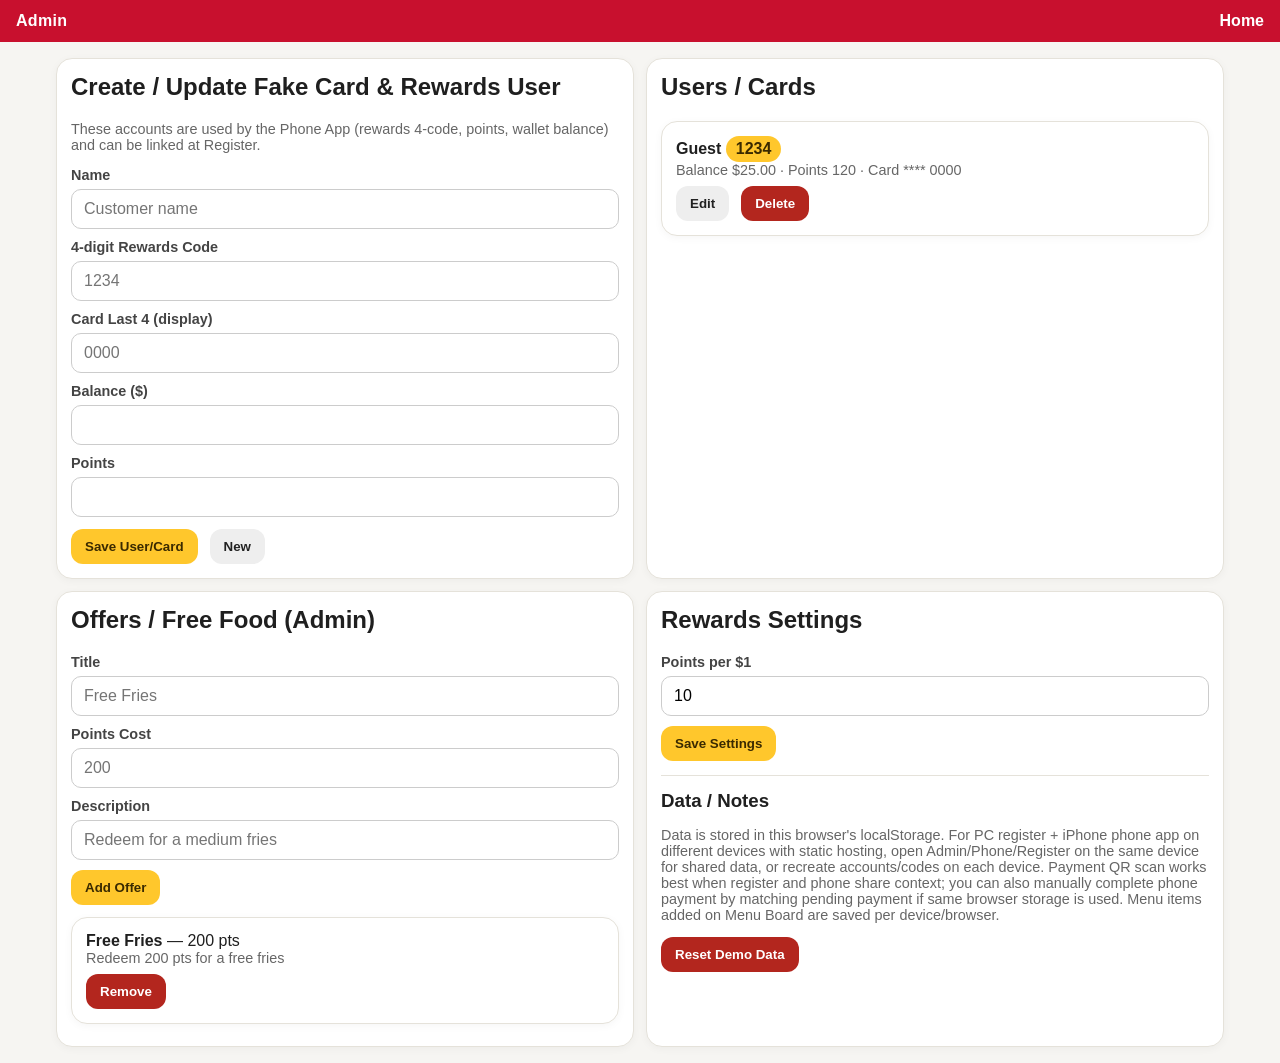
==== admin.html @ 9e25555c "Initial DSMDonalds drive-thru app" ====
<!DOCTYPE html>
<html lang="en">
<head>
  <meta charset="UTF-8" />
  <meta name="viewport" content="width=device-width, initial-scale=1" />
  <title>Admin</title>
  <link rel="stylesheet" href="css/styles.css" />
</head>
<body>
  <div class="topbar"><div class="title">Admin</div><a href="index.html">Home</a></div>
  <div class="container">
    <div class="row">
      <div class="panel">
        <h2 style="margin-top:0">Create / Update Fake Card & Rewards User</h2>
        <p class="small">These accounts are used by the Phone App (rewards 4-code, points, wallet balance) and can be linked at Register.</p>
        <input type="hidden" id="uId" />
        <label>Name</label><input id="uName" placeholder="Customer name" />
        <label>4-digit Rewards Code</label><input id="uCode" maxlength="4" placeholder="1234" />
        <label>Card Last 4 (display)</label><input id="uLast4" maxlength="4" placeholder="0000" />
        <label>Balance ($)</label><input id="uBal" type="number" step="0.01" />
        <label>Points</label><input id="uPts" type="number" step="1" />
        <div class="row" style="margin-top:12px"><button class="btn" id="saveUser">Save User/Card</button><button class="btn secondary" id="newUser">New</button></div>
      </div>
      <div class="panel">
        <h2 style="margin-top:0">Users / Cards</h2>
        <div id="usersList"></div>
      </div>
    </div>

    <div class="row" style="margin-top:12px">
      <div class="panel">
        <h2 style="margin-top:0">Offers / Free Food (Admin)</h2>
        <label>Title</label><input id="oTitle" placeholder="Free Fries" />
        <label>Points Cost</label><input id="oCost" type="number" step="1" placeholder="200" />
        <label>Description</label><input id="oDesc" placeholder="Redeem for a medium fries" />
        <button class="btn" style="margin-top:10px" id="addOffer">Add Offer</button>
        <div id="offersList" style="margin-top:12px"></div>
      </div>
      <div class="panel">
        <h2 style="margin-top:0">Rewards Settings</h2>
        <label>Points per $1</label><input id="ppd" type="number" step="1" />
        <button class="btn" style="margin-top:10px" id="saveRewards">Save Settings</button>
        <hr>
        <h3 style="margin:0 0 8px">Data / Notes</h3>
        <p class="small">Data is stored in this browser's localStorage. For PC register + iPhone phone app on different devices with static hosting, open Admin/Phone/Register on the same device for shared data, or recreate accounts/codes on each device. Payment QR scan works best when register and phone share context; you can also manually complete phone payment by matching pending payment if same browser storage is used. Menu items added on Menu Board are saved per device/browser.</p>
        <button class="btn danger" id="reset">Reset Demo Data</button>
      </div>
    </div>
  </div>

  <script src="js/app.js"></script>
  <script>
    function esc(s){return String(s||'').replace(/[&<>]/g,c=>({'&':'&amp;','<':'&lt;','>':'&gt;'}[c]))}
    function clearForm(){['uId','uName','uCode','uLast4','uBal','uPts'].forEach(id=>document.getElementById(id).value='');}
    function render(){
      const d=DT.load();
      document.getElementById('ppd').value=d.rewards.pointsPerDollar||10;
      document.getElementById('usersList').innerHTML=d.users.map(u=>`
        <div class="panel" style="margin-bottom:8px">
          <div><b>${esc(u.name)}</b> <span class="badge">${esc(u.code)}</span></div>
          <div class="small">Balance ${DT.fmt(u.balance)} · Points ${u.points||0} · Card **** ${esc(u.cardLast4||'')}</div>
          <div class="row" style="margin-top:8px"><button class="btn secondary" data-edit="${u.id}">Edit</button><button class="btn danger" data-del="${u.id}">Delete</button></div>
        </div>`).join('') || '<div class="small">No users yet.</div>';
      document.querySelectorAll('[data-edit]').forEach(b=>b.onclick=()=>{
        const u=d.users.find(x=>x.id===b.dataset.edit); if(!u) return;
        document.getElementById('uId').value=u.id; document.getElementById('uName').value=u.name||'';
        document.getElementById('uCode').value=u.code||''; document.getElementById('uLast4').value=u.cardLast4||'';
        document.getElementById('uBal').value=u.balance||0; document.getElementById('uPts').value=u.points||0;
      });
      document.querySelectorAll('[data-del]').forEach(b=>b.onclick=()=>{
        const dd=DT.load(); dd.users=dd.users.filter(x=>x.id!==b.dataset.del); DT.save(dd); render();
      });
      document.getElementById('offersList').innerHTML=d.offers.map(o=>`
        <div class="panel" style="margin-bottom:8px"><div><b>${esc(o.title)}</b> — ${o.cost} pts</div><div class="small">${esc(o.desc||'')}</div><button class="btn danger" style="margin-top:8px" data-delo="${o.id}">Remove</button></div>
      `).join('') || '<div class="small">No offers yet.</div>';
      document.querySelectorAll('[data-delo]').forEach(b=>b.onclick=()=>{const dd=DT.load(); dd.offers=dd.offers.filter(x=>x.id!==b.dataset.delo); DT.save(dd); render();});
    }
    document.getElementById('saveUser').onclick=()=>{
      const d=DT.load(); const id=document.getElementById('uId').value || DT.uid();
      const name=document.getElementById('uName').value.trim()||'Guest';
      let code=document.getElementById('uCode').value.trim(); if(!/^\d{4}$/.test(code)) code=DT.genCode();
      const u={id,name,code,cardLast4:document.getElementById('uLast4').value.trim()||code,balance:parseFloat(document.getElementById('uBal').value||'0')||0,points:parseInt(document.getElementById('uPts').value||'0',10)||0,offers:(d.users.find(x=>x.id===id)||{}).offers||[]};
      const i=d.users.findIndex(x=>x.id===id); if(i>=0) d.users[i]=u; else d.users.push(u); DT.save(d); clearForm(); render();
    };
    document.getElementById('newUser').onclick=clearForm;
    document.getElementById('addOffer').onclick=()=>{
      const title=document.getElementById('oTitle').value.trim(); const cost=parseInt(document.getElementById('oCost').value||'0',10)||0; const desc=document.getElementById('oDesc').value.trim();
      if(!title){alert('Enter offer title'); return;} const d=DT.load(); d.offers.push({id:DT.uid(),title,cost,desc}); DT.save(d);
      document.getElementById('oTitle').value=''; document.getElementById('oCost').value=''; document.getElementById('oDesc').value=''; render();
    };
    document.getElementById('saveRewards').onclick=()=>{const d=DT.load(); d.rewards.pointsPerDollar=parseInt(document.getElementById('ppd').value||'10',10)||10; DT.save(d); alert('Saved');};
    document.getElementById('reset').onclick=()=>{if(confirm('Reset all demo data?')){localStorage.removeItem(DT.KEY); DT.seed(); render();}};
    window.addEventListener('storage',render); render();
  </script>
</body>
</html>
---- css/styles.css ----
:root{--red:#c8102e;--yellow:#ffc72c;--dark:#1f1f1f;--bg:#f6f5f2;--card:#fff;--green:#1f8f4e;--muted:#666;--border:#e5e2da}
*{box-sizing:border-box}body{margin:0;font-family:-apple-system,BlinkMacSystemFont,"Segoe UI",Roboto,Helvetica,Arial,sans-serif;background:var(--bg);color:var(--dark)}
a{color:inherit}
.launcher{max-width:1000px;margin:0 auto;padding:32px 20px}.launcher h1{color:var(--red);margin:0 0 8px}.sub{color:var(--muted);margin:0 0 24px}
.grid{display:grid;grid-template-columns:repeat(auto-fit,minmax(220px,1fr));gap:16px}.card{display:block;background:var(--card);padding:18px;border-radius:16px;text-decoration:none;box-shadow:0 2px 10px rgba(0,0,0,.06);border:1px solid var(--border)}.card h2{margin:0 0 6px;font-size:1.2rem;color:var(--red)}.card p{margin:0;color:var(--muted)}
.hint{margin-top:20px;color:var(--muted);font-size:.95rem}
.topbar{display:flex;align-items:center;justify-content:space-between;gap:12px;padding:12px 16px;background:var(--red);color:#fff;position:sticky;top:0;z-index:5}.topbar a{color:#fff;text-decoration:none;font-weight:600}.topbar .title{font-weight:800;letter-spacing:.3px}
.container{padding:16px;max-width:1200px;margin:0 auto}
.btn{appearance:none;border:0;border-radius:12px;padding:10px 14px;font-weight:700;cursor:pointer;background:var(--yellow);color:#3a2a00}.btn.secondary{background:#eee;color:#222}.btn.danger{background:#b3261e;color:#fff}.btn.green{background:var(--green);color:#fff}.btn.block{width:100%}
input,select,textarea{width:100%;padding:10px 12px;border:1px solid #ccc;border-radius:10px;font:inherit}
label{font-size:.9rem;color:#444;font-weight:600;display:block;margin:10px 0 6px}
.panel{background:var(--card);border:1px solid var(--border);border-radius:16px;padding:14px;box-shadow:0 2px 8px rgba(0,0,0,.04)}
.row{display:flex;gap:12px;flex-wrap:wrap}.row>.panel{flex:1;min-width280px}
.menu-grid{display:grid;grid-template-columns:repeat(auto-fill,minmax(160px,1fr));gap:12px}.item{background:#fff;border:1px solid var(--border);border-radius:14px;overflow:hidden;cursor:pointer}.item img{width:100%;height:110px;object-fit:cover;background:#f0ede6}.item .info{padding:10px}.item .name{font-weight:700}.item .price{color:var(--green);font-weight:800}
.cart-list{list-style:none;padding:0;margin:0}.cart-list li{display:flex;justify-content:space-between;gap:8px;padding:8px 0;border-bottom:1px dashed #ddd}.total{font-size:1.3rem;font-weight:800;margin-top:10px}
.modal{position:fixed;inset:0;background:rgba(0,0,0,.45);display:none;align-items:center;justify-content:center;padding:16px;z-index:20}.modal.open{display:flex}.modal .box{background:#fff;border-radius:16px;max-width:560px;width:100%;padding:16px;max-height:90vh;overflow:auto}
.kbd{font-family:ui-monospace,monospace;background:#f2f2f2;border:1px solid #ddd;border-bottom-width:2px;border-radius:6px;padding:1px 6px}
.small{color:var(--muted);font-size:.9rem}
.badge{display:inline-block;background:var(--yellow);color:#3a2a00;padding:4px 10px;border-radius:999px;font-weight:800}
.board{background:#1b1b1b;min-height:100vh;color:#fff}.board .hero{background:linear-gradient(90deg,var(--red),#8f0b20);padding:18px 20px}.board h1{margin:0;font-size:2rem}.board .cats{display:flex;gap:8px;padding:12px 20px;overflow:auto}.board .cat{background:#333;padding:8px 14px;border-radius:999px;white-space:nowrap}.board .cat.active{background:var(--yellow);color:#3a2a00;font-weight:800}
.board .grid{padding:10px 20px 30px;grid-template-columns:repeat(auto-fill,minmax(180px,1fr))}.board .tile{background:#2a2a2a;border-radius:16px;overflow:hidden;border:1px solid #3a3a3a}.board .tile img{width:100%;height:130px;object-fit:cover;background:#222}.board .tile .info{padding:12px}.board .tile .name{font-weight:800;font-size:1.05rem}.board .tile .price{color:var(--yellow);font-weight:900;margin-top:4px}
.phone{max-width:480px;margin:0 auto}.wallet{background:linear-gradient(135deg,#111,#333);color:#fff;border-radius:18px;padding:16px;min-height:170px;position:relative;overflow:hidden}.wallet .brand{font-weight:900;letter-spacing:1px}.wallet .num{font-size:1.2rem;letter-spacing:2px;margin:26px 0 8px}.wallet .meta{display:flex;justify-content:space-between;color:#ddd;font-size:.9rem}
.code-big{font-size:2.4rem;font-weight:900;letter-spacing:8px;text-align:center;margin:8px 0}
.qr-box{display:flex;align-items:center;justify-content:center;background:#fff;border:1px solid var(--border);border-radius:12px;padding:12px;min-height:220px}
video{width:100%;border-radius:12px;background:#000}
.list{margin:0;padding-left:18px}
hr{border:0;border-top:1px solid var(--border);margin:14px 0}
 @media (max-width:700px){.row{flex-direction:column}}
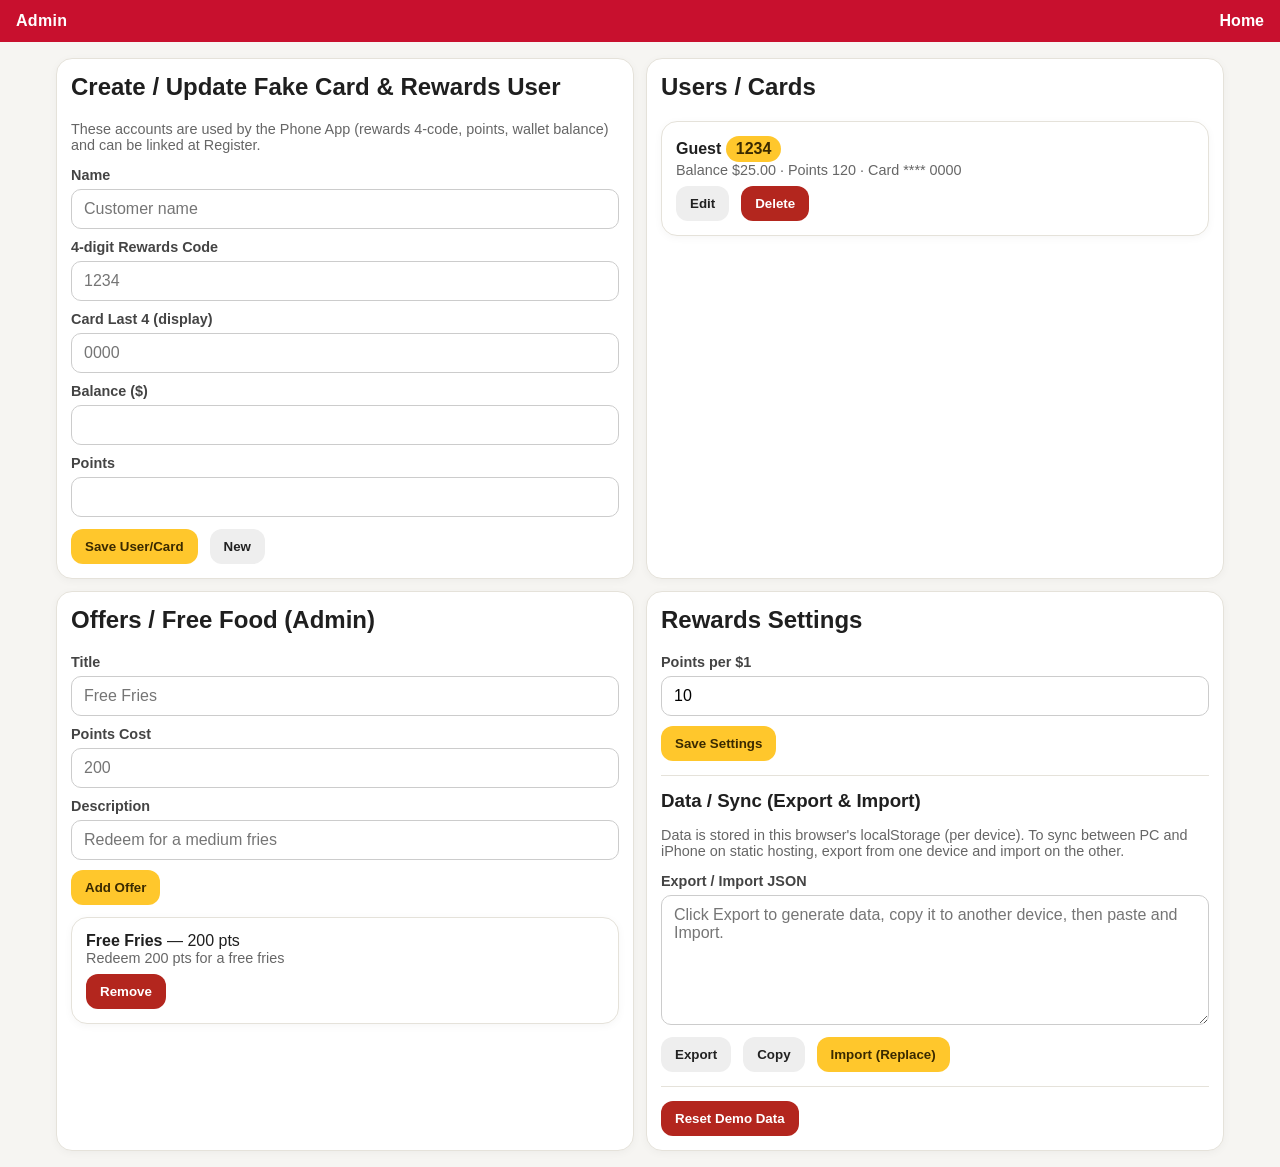
==== commit 7fdb86a7: "Add Admin export/import for cross-device data sync" ====
--- a/admin.html
+++ b/admin.html
@@ -41,8 +41,16 @@
         <label>Points per $1</label><input id="ppd" type="number" step="1" />
         <button class="btn" style="margin-top:10px" id="saveRewards">Save Settings</button>
         <hr>
-        <h3 style="margin:0 0 8px">Data / Notes</h3>
-        <p class="small">Data is stored in this browser's localStorage. For PC register + iPhone phone app on different devices with static hosting, open Admin/Phone/Register on the same device for shared data, or recreate accounts/codes on each device. Payment QR scan works best when register and phone share context; you can also manually complete phone payment by matching pending payment if same browser storage is used. Menu items added on Menu Board are saved per device/browser.</p>
+        <h3 style="margin:0 0 8px">Data / Sync (Export & Import)</h3>
+        <p class="small">Data is stored in this browser's localStorage (per device). To sync between PC and iPhone on static hosting, export from one device and import on the other.</p>
+        <label>Export / Import JSON</label>
+        <textarea id="syncData" rows="6" placeholder="Click Export to generate data, copy it to another device, then paste and Import."></textarea>
+        <div class="row" style="margin-top:8px">
+          <button class="btn secondary" id="exportData">Export</button>
+          <button class="btn secondary" id="copyData">Copy</button>
+          <button class="btn" id="importData">Import (Replace)</button>
+        </div>
+        <hr>
         <button class="btn danger" id="reset">Reset Demo Data</button>
       </div>
     </div>
@@ -89,6 +97,15 @@
       document.getElementById('oTitle').value=''; document.getElementById('oCost').value=''; document.getElementById('oDesc').value=''; render();
     };
     document.getElementById('saveRewards').onclick=()=>{const d=DT.load(); d.rewards.pointsPerDollar=parseInt(document.getElementById('ppd').value||'10',10)||10; DT.save(d); alert('Saved');};
+    document.getElementById('exportData').onclick=()=>{const data=localStorage.getItem(DT.KEY)||JSON.stringify(DT.load()); document.getElementById('syncData').value=data;};
+    document.getElementById('copyData').onclick=async()=>{const t=document.getElementById('syncData'); if(!t.value) document.getElementById('exportData').click(); t.select(); try{await navigator.clipboard.writeText(t.value); alert('Copied');}catch(e){document.execCommand('copy'); alert('Copied (fallback)');}};
+    document.getElementById('importData').onclick=()=>{
+      const raw=document.getElementById('syncData').value.trim(); if(!raw){alert('Paste exported JSON first'); return;}
+      try{const d=JSON.parse(raw); if(!d || typeof d!=='object' || !Array.isArray(d.menu) || !Array.isArray(d.users)) throw new Error('Invalid data');
+        if(!confirm('Replace all data on this device with imported data?')) return;
+        localStorage.setItem(DT.KEY, JSON.stringify(d)); alert('Imported. Reloading...'); location.reload();
+      }catch(e){alert('Import failed: '+e.message);}
+    };
     document.getElementById('reset').onclick=()=>{if(confirm('Reset all demo data?')){localStorage.removeItem(DT.KEY); DT.seed(); render();}};
     window.addEventListener('storage',render); render();
   </script>
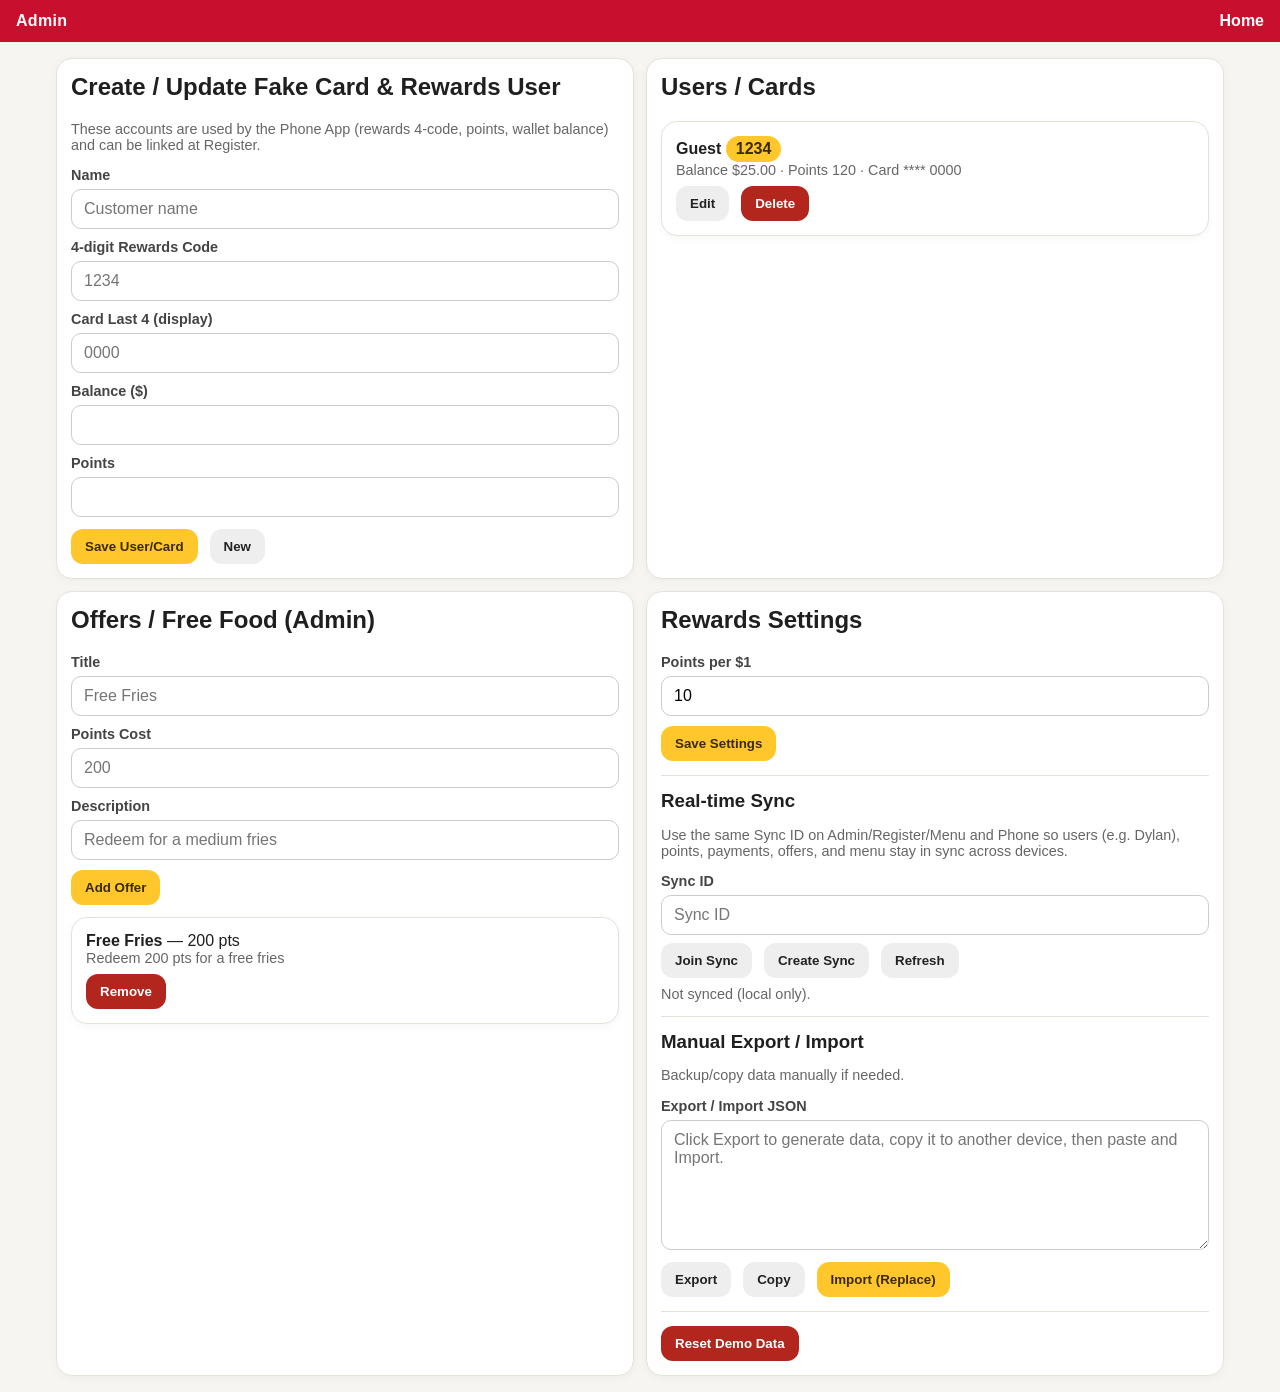
==== commit 5a73e1be: "Add real-time sync controls to admin and improve scanner/PWA cache" ====
--- a/admin.html
+++ b/admin.html
@@ -3,6 +3,8 @@
 <head>
   <meta charset="UTF-8" />
   <meta name="viewport" content="width=device-width, initial-scale=1" />
+  <meta name="apple-mobile-web-app-capable" content="yes" />
+  <meta name="apple-mobile-web-app-title" content="DSMDonalds" />
   <title>Admin</title>
   <link rel="stylesheet" href="css/styles.css" />
 </head>
@@ -41,8 +43,15 @@
         <label>Points per $1</label><input id="ppd" type="number" step="1" />
         <button class="btn" style="margin-top:10px" id="saveRewards">Save Settings</button>
         <hr>
-        <h3 style="margin:0 0 8px">Data / Sync (Export & Import)</h3>
-        <p class="small">Data is stored in this browser's localStorage (per device). To sync between PC and iPhone on static hosting, export from one device and import on the other.</p>
+        <h3 style="margin:0 0 8px">Real-time Sync</h3>
+        <p class="small">Use the same Sync ID on Admin/Register/Menu and Phone so users (e.g. Dylan), points, payments, offers, and menu stay in sync across devices.</p>
+        <label>Sync ID</label>
+        <input id="syncId" placeholder="Sync ID" />
+        <div class="row" style="margin-top:8px"><button class="btn secondary" id="joinSync">Join Sync</button><button class="btn secondary" id="createSync">Create Sync</button><button class="btn secondary" id="pullSync">Refresh</button></div>
+        <div id="syncMsg" class="small" style="margin-top:8px"></div>
+        <hr>
+        <h3 style="margin:0 0 8px">Manual Export / Import</h3>
+        <p class="small">Backup/copy data manually if needed.</p>
         <label>Export / Import JSON</label>
         <textarea id="syncData" rows="6" placeholder="Click Export to generate data, copy it to another device, then paste and Import."></textarea>
         <div class="row" style="margin-top:8px">
@@ -106,8 +115,14 @@
         localStorage.setItem(DT.KEY, JSON.stringify(d)); alert('Imported. Reloading...'); location.reload();
       }catch(e){alert('Import failed: '+e.message);}
     };
-    document.getElementById('reset').onclick=()=>{if(confirm('Reset all demo data?')){localStorage.removeItem(DT.KEY); DT.seed(); render();}};
-    window.addEventListener('storage',render); render();
+    function refreshSync(){const c=DT.getSync(); document.getElementById('syncId').value=c?c.id:''; document.getElementById('syncMsg').textContent=c?('Synced · '+c.id):'Not synced (local only).';}
+    document.getElementById('createSync').onclick=async()=>{const m=document.getElementById('syncMsg'); try{m.textContent='Creating...'; const c=await DT.createSyncRoom(); refreshSync(); m.textContent='Created. Use this ID on all devices: '+c.id;}catch(e){m.textContent='Error: '+e.message;}};
+    document.getElementById('joinSync').onclick=async()=>{const m=document.getElementById('syncMsg'); try{m.textContent='Joining...'; await DT.joinSyncRoom(document.getElementById('syncId').value.trim(),'jsonstorage'); refreshSync(); m.textContent='Joined sync.';}catch(e){m.textContent='Error: '+e.message;}};
+    document.getElementById('pullSync').onclick=async()=>{if(!DT.getSync()){document.getElementById('syncMsg').textContent='No sync room.';return;} await DT.pullSync(true); refreshSync(); document.getElementById('syncMsg').textContent='Refreshed.'; render();};
+    document.getElementById('reset').onclick=()=>{if(confirm('Reset all demo data?')){localStorage.removeItem(DT.KEY); DT.seed(); render(); refreshSync();}};
+    window.addEventListener('storage',render); window.addEventListener('dt-update',render);
+    refreshSync(); render();
   </script>
+  <script>if('serviceWorker' in navigator){navigator.serviceWorker.register('./sw.js').catch(()=>{});}</script>
 </body>
 </html>
--- a/css/styles.css
+++ b/css/styles.css
@@ -25,4 +25,34 @@
 video{width:100%;border-radius:12px;background:#000}
 .list{margin:0;padding-left:18px}
 hr{border:0;border-top:1px solid var(--border);margin:14px 0}
- @media (max-width:700px){.row{flex-direction:column}}+ @media (max-width:700px){.row{flex-direction:column}}
+/* App-like phone UI */
+.app-body{background:#f2f1ed}
+.app-shell{max-width:480px;margin:0 auto;min-height:100vh;padding-bottom:calc(78px + env(safe-area-inset-bottom));}
+.app-header{position:sticky;top:0;z-index:10;display:flex;align-items:center;justify-content:space-between;gap:10px;padding:calc(10px + env(safe-area-inset-top)) 14px 10px;background:rgba(255,255,255,.92);backdrop-filter:blur(10px);border-bottom:1px solid var(--border)}
+.app-brand{display:flex;align-items:center;gap:8px;font-weight:900;color:var(--red);font-size:1.1rem}
+.app-brand .arches{display:inline-flex;align-items:center;justify-content:center;width:30px;height:30px;border-radius:9px;background:var(--red);color:var(--yellow);font-weight:900}
+.user-pill{max-width:170px;border-radius:999px;padding:8px 12px;border:1px solid #ddd;background:#fff;font-weight:600}
+.app-main{padding:14px}
+.tab-page{display:none}.tab-page.active{display:block;animation:fade .18s ease}
+@keyframes fade{from{opacity:.6;transform:translateY(4px)}to{opacity:1;transform:none}}
+.hero-card{background:linear-gradient(160deg,var(--red),#8f0b20);color:#fff;border-radius:22px;padding:18px;box-shadow:0 8px 24px rgba(200,16,46,.25);margin-bottom:14px}
+.eyebrow{text-transform:uppercase;font-size:.78rem;letter-spacing:1px;opacity:.9;font-weight:700}
+.hero-card .code-big{color:#fff;margin:6px 0 2px;text-shadow:0 2px 10px rgba(0,0,0,.15)}
+.small.light{color:rgba(255,255,255,.85)}
+.stats{display:flex;gap:10px;margin-top:14px}.stat{flex:1;background:rgba(255,255,255,.14);border-radius:14px;padding:10px;text-align:center}.stat .label{font-size:.8rem;opacity:.9}.stat .value{font-size:1.4rem;font-weight:900}
+.section-title{font-weight:900;font-size:1.1rem;margin:14px 2px 8px}.small-title{margin:0 0 8px;font-size:1rem}
+.app-wallet{margin-bottom:12px}
+.quick-actions{display:grid;grid-template-columns:repeat(3,1fr);gap:10px;margin:4px 0 14px}.quick{border:1px solid var(--border);background:#fff;border-radius:16px;padding:12px 8px;display:flex;flex-direction:column;align-items:center;gap:6px;font-weight:700;cursor:pointer}.quick .qi{font-size:1.3rem;color:var(--red)}
+.panel.soft{background:#fff;border:1px solid var(--border);box-shadow:none}
+.app-list{list-style:none;padding:0;margin:0}.app-list li{padding:12px 0;border-bottom:1px solid #eee;display:flex;align-items:center;justify-content:space-between;gap:10px}.app-list li:last-child{border-bottom:0}
+.tabbar{position:fixed;left:50%;transform:translateX(-50%);bottom:0;width:100%;max-width:480px;display:flex;background:rgba(255,255,255,.97);backdrop-filter:blur(10px);border-top:1px solid var(--border);padding:8px 8px calc(8px + env(safe-area-inset-bottom));z-index:20}
+.tabbar .tab{flex:1;border:0;background:none;padding:6px 4px;display:flex;flex-direction:column;align-items:center;gap:2px;color:#777;font-weight:700;font-size:.72rem;cursor:pointer}
+.tabbar .tab .ico{font-size:1.25rem;line-height:1}
+.tabbar .tab.active{color:var(--red)}
+/* Auth */
+.auth-screen{min-height:100vh;display:flex;align-items:center;justify-content:center;padding:20px;background:linear-gradient(180deg,#fff7f7,#f2f1ed)}
+.auth-card{width:100%;max-width:420px;background:#fff;border:1px solid var(--border);border-radius:24px;padding:20px;box-shadow:0 10px 30px rgba(0,0,0,.06)}
+.app-brand.big{justify-content:center;font-size:1.5rem;margin-bottom:4px}
+.seg{display:flex;background:#f1eee8;border-radius:12px;padding:4px;margin-bottom:8px}.segbtn{flex:1;border:0;background:transparent;padding:10px;border-radius:10px;font-weight:800;cursor:pointer;color:#555}.segbtn.active{background:#fff;color:var(--red);box-shadow:0 1px 4px rgba(0,0,0,.08)}
+.user-pill-btn{border:1px solid #ddd;background:#fff;border-radius:999px;padding:8px 12px;font-weight:700;max-width:150px;white-space:nowrap;overflow:hidden;text-overflow:ellipsis}
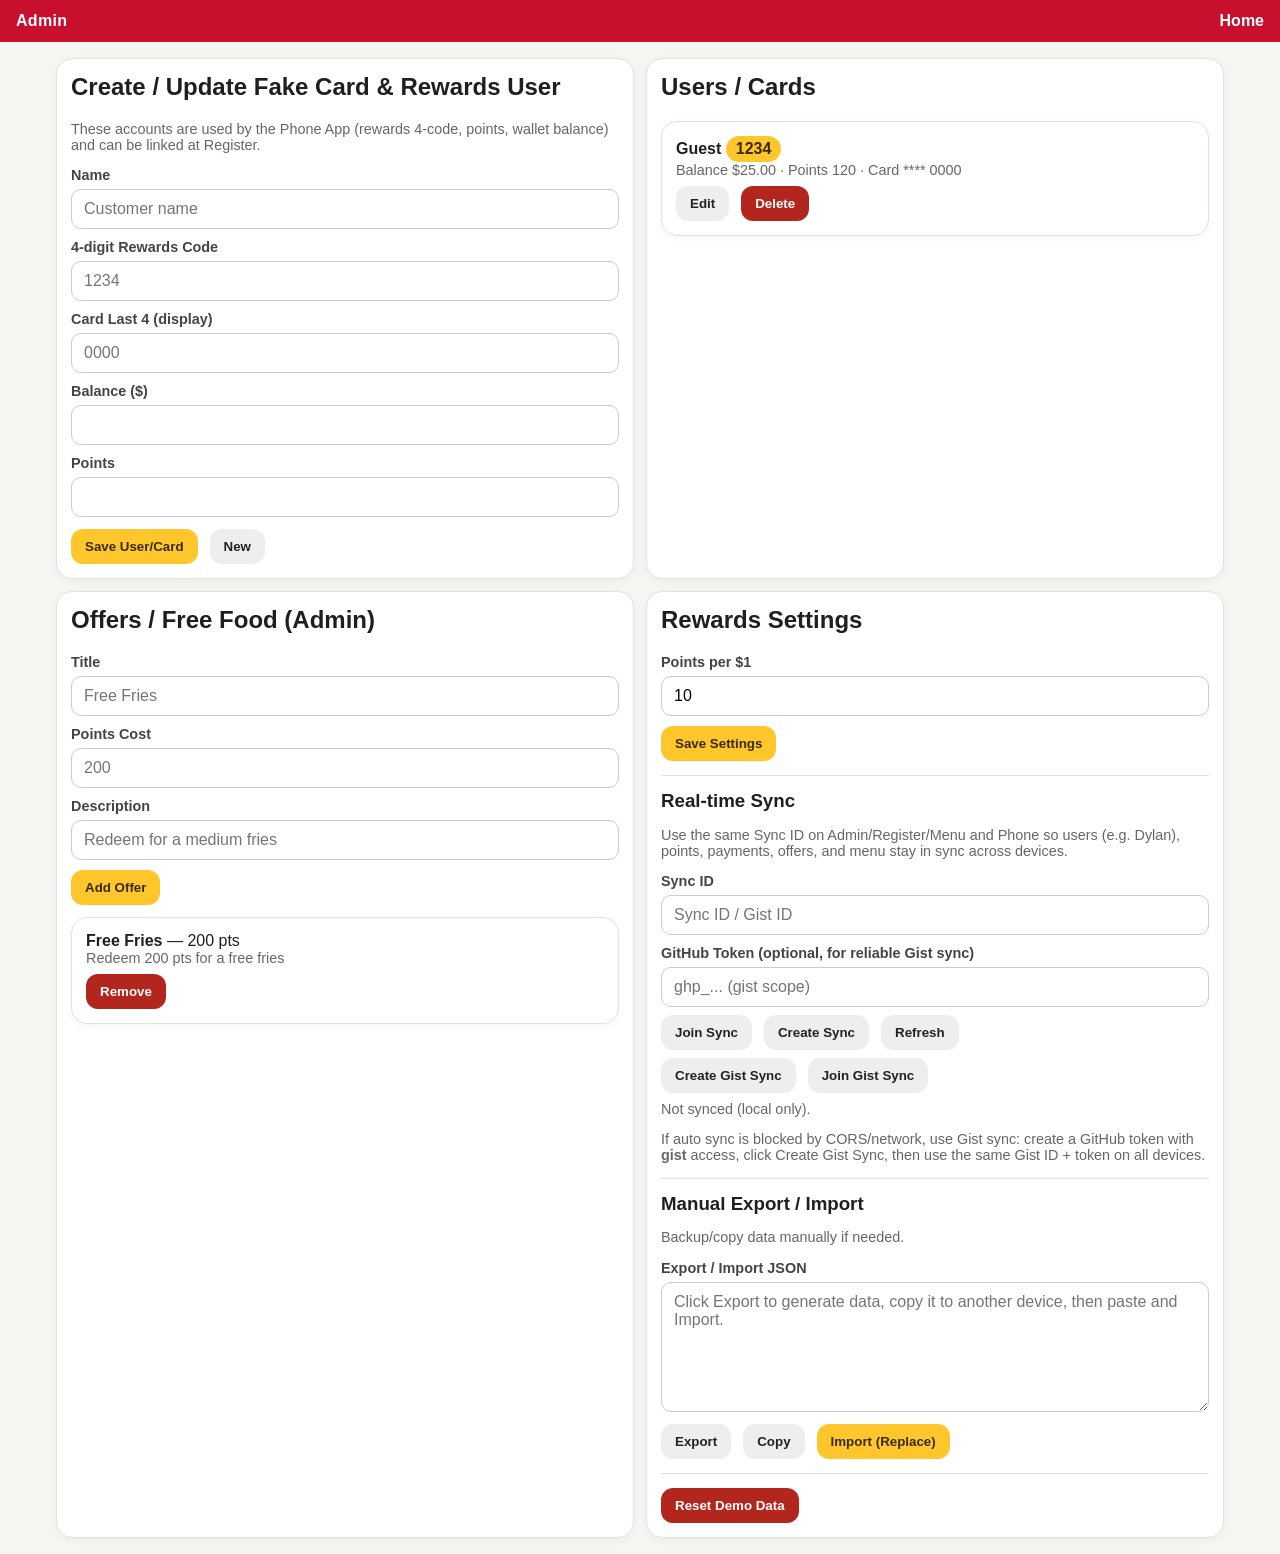
==== commit e67d1019: "Add GitHub Gist sync option to avoid CORS-blocked providers" ====
--- a/admin.html
+++ b/admin.html
@@ -46,9 +46,13 @@
         <h3 style="margin:0 0 8px">Real-time Sync</h3>
         <p class="small">Use the same Sync ID on Admin/Register/Menu and Phone so users (e.g. Dylan), points, payments, offers, and menu stay in sync across devices.</p>
         <label>Sync ID</label>
-        <input id="syncId" placeholder="Sync ID" />
+        <input id="syncId" placeholder="Sync ID / Gist ID" />
+        <label>GitHub Token (optional, for reliable Gist sync)</label>
+        <input id="ghToken" type="password" placeholder="ghp_... (gist scope)" />
         <div class="row" style="margin-top:8px"><button class="btn secondary" id="joinSync">Join Sync</button><button class="btn secondary" id="createSync">Create Sync</button><button class="btn secondary" id="pullSync">Refresh</button></div>
+        <div class="row" style="margin-top:8px"><button class="btn secondary" id="createGist">Create Gist Sync</button><button class="btn secondary" id="joinGist">Join Gist Sync</button></div>
         <div id="syncMsg" class="small" style="margin-top:8px"></div>
+        <p class="small">If auto sync is blocked by CORS/network, use Gist sync: create a GitHub token with <b>gist</b> access, click Create Gist Sync, then use the same Gist ID + token on all devices.</p>
         <hr>
         <h3 style="margin:0 0 8px">Manual Export / Import</h3>
         <p class="small">Backup/copy data manually if needed.</p>
@@ -115,9 +119,11 @@
         localStorage.setItem(DT.KEY, JSON.stringify(d)); alert('Imported. Reloading...'); location.reload();
       }catch(e){alert('Import failed: '+e.message);}
     };
-    function refreshSync(){const c=DT.getSync(); document.getElementById('syncId').value=c?c.id:''; document.getElementById('syncMsg').textContent=c?('Synced · '+c.id):'Not synced (local only).';}
+    function refreshSync(){const c=DT.getSync(); document.getElementById('syncId').value=c?c.id:''; if(c&&c.token) document.getElementById('ghToken').value=c.token; document.getElementById('syncMsg').textContent=c?('Synced ('+c.provider+') · '+c.id):'Not synced (local only).';}
     document.getElementById('createSync').onclick=async()=>{const m=document.getElementById('syncMsg'); try{m.textContent='Creating...'; const c=await DT.createSyncRoom(); refreshSync(); m.textContent='Created. Use this ID on all devices: '+c.id;}catch(e){m.textContent='Error: '+e.message;}};
-    document.getElementById('joinSync').onclick=async()=>{const m=document.getElementById('syncMsg'); try{m.textContent='Joining...'; await DT.joinSyncRoom(document.getElementById('syncId').value.trim(),'jsonstorage'); refreshSync(); m.textContent='Joined sync.';}catch(e){m.textContent='Error: '+e.message;}};
+    document.getElementById('joinSync').onclick=async()=>{const m=document.getElementById('syncMsg'); try{m.textContent='Joining...'; const token=document.getElementById('ghToken').value.trim(); await DT.joinSyncRoom(document.getElementById('syncId').value.trim(), token?'gist':null, {token, forceGist:!!token}); refreshSync(); m.textContent='Joined sync.';}catch(e){m.textContent='Error: '+e.message;}};
+    document.getElementById('createGist').onclick=async()=>{const m=document.getElementById('syncMsg'); try{const token=document.getElementById('ghToken').value.trim(); if(!token){m.textContent='Enter a GitHub token with gist scope.';return;} m.textContent='Creating Gist sync...'; const c=await DT.createSyncRoom({provider:'gist',token}); refreshSync(); m.textContent='Gist sync created. Use this Gist ID and token on all devices: '+c.id;}catch(e){m.textContent='Error: '+e.message;}};
+    document.getElementById('joinGist').onclick=async()=>{const m=document.getElementById('syncMsg'); try{const token=document.getElementById('ghToken').value.trim(); const id=document.getElementById('syncId').value.trim(); if(!id){m.textContent='Enter Gist ID.';return;} m.textContent='Joining Gist sync...'; await DT.joinSyncRoom(id,'gist',{token}); refreshSync(); m.textContent='Joined Gist sync.';}catch(e){m.textContent='Error: '+e.message;}};
     document.getElementById('pullSync').onclick=async()=>{if(!DT.getSync()){document.getElementById('syncMsg').textContent='No sync room.';return;} await DT.pullSync(true); refreshSync(); document.getElementById('syncMsg').textContent='Refreshed.'; render();};
     document.getElementById('reset').onclick=()=>{if(confirm('Reset all demo data?')){localStorage.removeItem(DT.KEY); DT.seed(); render(); refreshSync();}};
     window.addEventListener('storage',render); window.addEventListener('dt-update',render);
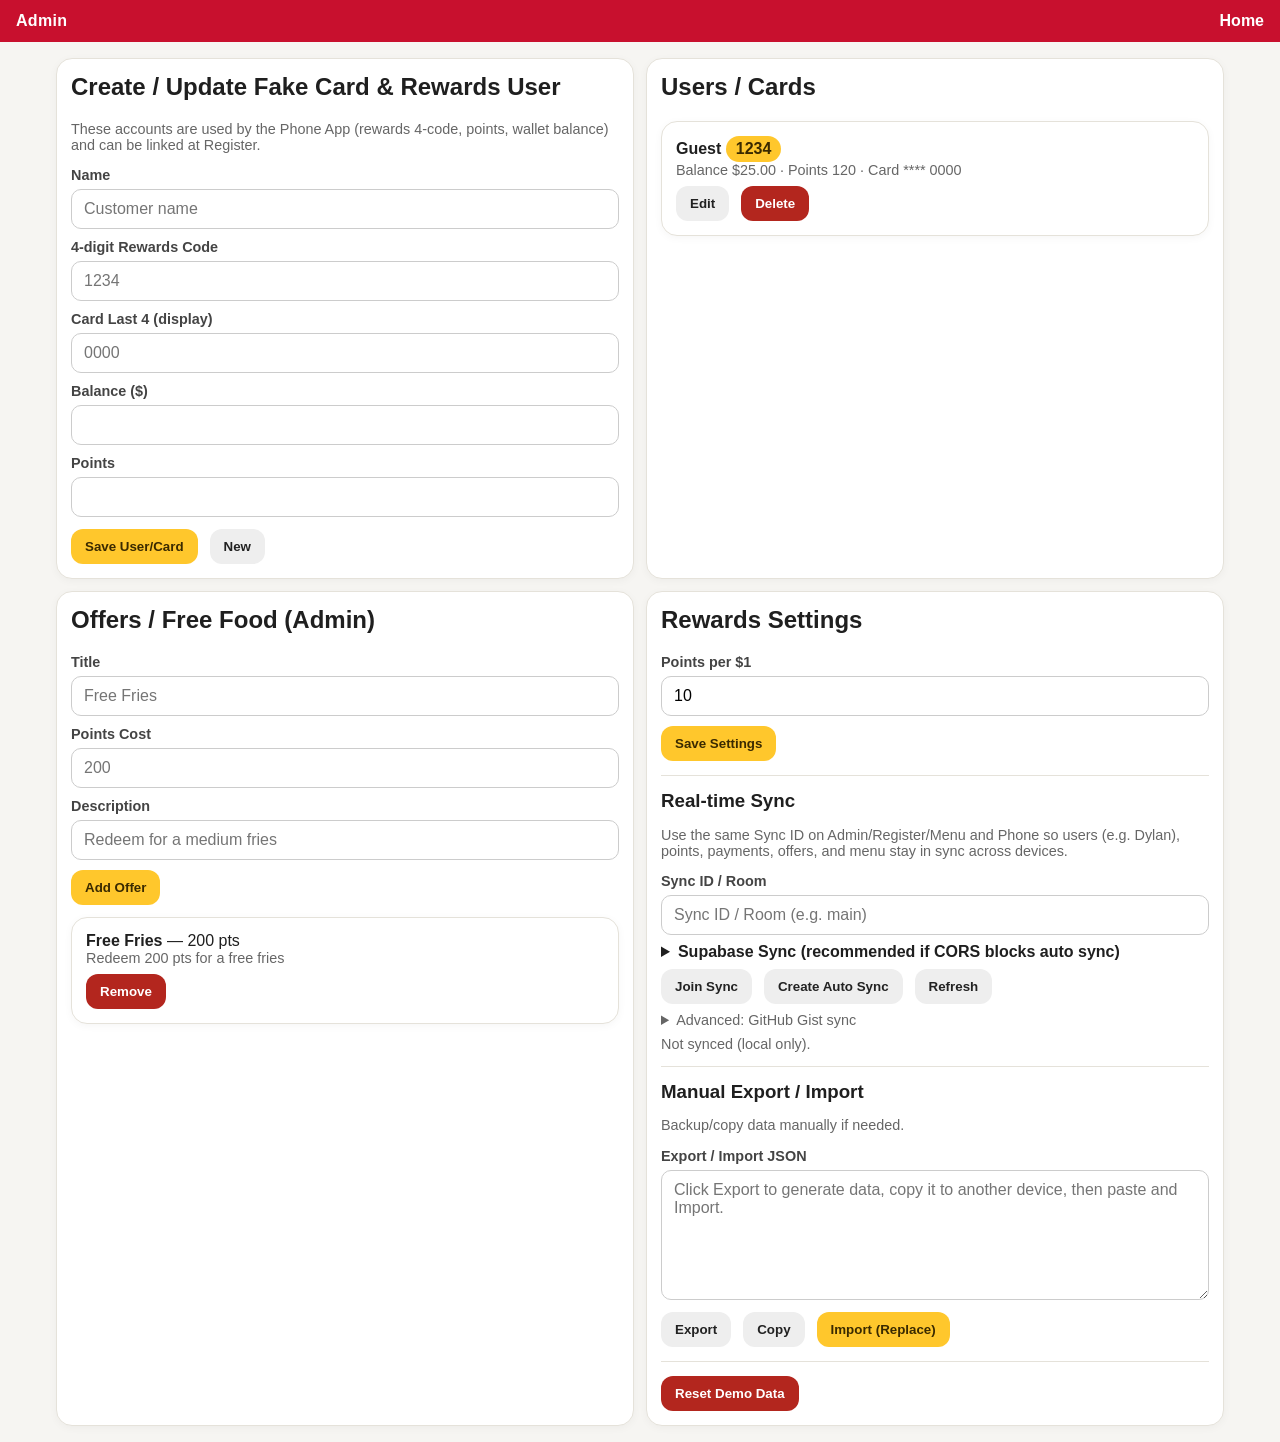
==== commit c04b64a7: "Add Supabase sync for cross-device real-time data" ====
--- a/admin.html
+++ b/admin.html
@@ -45,14 +45,27 @@
         <hr>
         <h3 style="margin:0 0 8px">Real-time Sync</h3>
         <p class="small">Use the same Sync ID on Admin/Register/Menu and Phone so users (e.g. Dylan), points, payments, offers, and menu stay in sync across devices.</p>
-        <label>Sync ID</label>
-        <input id="syncId" placeholder="Sync ID / Gist ID" />
-        <label>GitHub Token (optional, for reliable Gist sync)</label>
-        <input id="ghToken" type="password" placeholder="ghp_... (gist scope)" />
-        <div class="row" style="margin-top:8px"><button class="btn secondary" id="joinSync">Join Sync</button><button class="btn secondary" id="createSync">Create Sync</button><button class="btn secondary" id="pullSync">Refresh</button></div>
-        <div class="row" style="margin-top:8px"><button class="btn secondary" id="createGist">Create Gist Sync</button><button class="btn secondary" id="joinGist">Join Gist Sync</button></div>
+        <label>Sync ID / Room</label>
+        <input id="syncId" placeholder="Sync ID / Room (e.g. main)" />
+        <details style="margin-top:8px"><summary><b>Supabase Sync (recommended if CORS blocks auto sync)</b></summary>
+          <p class="small" style="margin:8px 0">Create a free Supabase project, run the SQL below in SQL Editor, then enter your Project URL + anon public key here (same on all devices).</p>
+          <pre class="small" style="white-space:pre-wrap;background:#f7f7f7;padding:8px;border-radius:8px;border:1px solid #eee">create table if not exists app_state (
+  id text primary key,
+  data jsonb,
+  updated_at timestamptz default now()
+);
+alter table app_state enable row level security;
+create policy "anon all" on app_state for all to anon using (true) with check (true);</pre>
+          <label>Supabase Project URL</label><input id="sbUrl" placeholder="https://xxxx.supabase.co" />
+          <label>Supabase Anon Key</label><input id="sbKey" type="password" placeholder="anon public key" />
+          <div class="row" style="margin-top:8px"><button class="btn" id="connectSupabase">Connect Supabase Sync</button></div>
+        </details>
+        <div class="row" style="margin-top:8px"><button class="btn secondary" id="joinSync">Join Sync</button><button class="btn secondary" id="createSync">Create Auto Sync</button><button class="btn secondary" id="pullSync">Refresh</button></div>
+        <details style="margin-top:8px"><summary class="small">Advanced: GitHub Gist sync</summary>
+          <label>GitHub Token (gist scope)</label><input id="ghToken" type="password" placeholder="ghp_..." />
+          <div class="row" style="margin-top:8px"><button class="btn secondary" id="createGist">Create Gist Sync</button><button class="btn secondary" id="joinGist">Join Gist Sync</button></div>
+        </details>
         <div id="syncMsg" class="small" style="margin-top:8px"></div>
-        <p class="small">If auto sync is blocked by CORS/network, use Gist sync: create a GitHub token with <b>gist</b> access, click Create Gist Sync, then use the same Gist ID + token on all devices.</p>
         <hr>
         <h3 style="margin:0 0 8px">Manual Export / Import</h3>
         <p class="small">Backup/copy data manually if needed.</p>
@@ -119,11 +132,12 @@
         localStorage.setItem(DT.KEY, JSON.stringify(d)); alert('Imported. Reloading...'); location.reload();
       }catch(e){alert('Import failed: '+e.message);}
     };
-    function refreshSync(){const c=DT.getSync(); document.getElementById('syncId').value=c?c.id:''; if(c&&c.token) document.getElementById('ghToken').value=c.token; document.getElementById('syncMsg').textContent=c?('Synced ('+c.provider+') · '+c.id):'Not synced (local only).';}
+    function refreshSync(){const c=DT.getSync(); document.getElementById('syncId').value=c?c.id:''; if(c&&c.token) document.getElementById('ghToken').value=c.token; if(c&&c.provider==='supabase'){document.getElementById('sbUrl').value=c.url||''; document.getElementById('sbKey').value=c.key||'';} document.getElementById('syncMsg').textContent=c?('Synced ('+c.provider+') · '+c.id):'Not synced (local only).';}
+    document.getElementById('connectSupabase').onclick=async()=>{const m=document.getElementById('syncMsg'); try{m.textContent='Connecting Supabase...'; const c=await DT.connectSupabase({url:document.getElementById('sbUrl').value,key:document.getElementById('sbKey').value,id:document.getElementById('syncId').value||'main'}); refreshSync(); m.textContent='Supabase sync connected (room: '+c.id+'). Use same URL/key/room on all devices.';}catch(e){m.textContent='Error: '+e.message;}};
     document.getElementById('createSync').onclick=async()=>{const m=document.getElementById('syncMsg'); try{m.textContent='Creating...'; const c=await DT.createSyncRoom(); refreshSync(); m.textContent='Created. Use this ID on all devices: '+c.id;}catch(e){m.textContent='Error: '+e.message;}};
     document.getElementById('joinSync').onclick=async()=>{const m=document.getElementById('syncMsg'); try{m.textContent='Joining...'; const token=document.getElementById('ghToken').value.trim(); await DT.joinSyncRoom(document.getElementById('syncId').value.trim(), token?'gist':null, {token, forceGist:!!token}); refreshSync(); m.textContent='Joined sync.';}catch(e){m.textContent='Error: '+e.message;}};
-    document.getElementById('createGist').onclick=async()=>{const m=document.getElementById('syncMsg'); try{const token=document.getElementById('ghToken').value.trim(); if(!token){m.textContent='Enter a GitHub token with gist scope.';return;} m.textContent='Creating Gist sync...'; const c=await DT.createSyncRoom({provider:'gist',token}); refreshSync(); m.textContent='Gist sync created. Use this Gist ID and token on all devices: '+c.id;}catch(e){m.textContent='Error: '+e.message;}};
-    document.getElementById('joinGist').onclick=async()=>{const m=document.getElementById('syncMsg'); try{const token=document.getElementById('ghToken').value.trim(); const id=document.getElementById('syncId').value.trim(); if(!id){m.textContent='Enter Gist ID.';return;} m.textContent='Joining Gist sync...'; await DT.joinSyncRoom(id,'gist',{token}); refreshSync(); m.textContent='Joined Gist sync.';}catch(e){m.textContent='Error: '+e.message;}};
+    const cg=document.getElementById('createGist'); if(cg) cg.onclick=async()=>{const m=document.getElementById('syncMsg'); try{const token=document.getElementById('ghToken').value.trim(); if(!token){m.textContent='Enter a GitHub token with gist scope.';return;} m.textContent='Creating Gist sync...'; const c=await DT.createSyncRoom({provider:'gist',token}); refreshSync(); m.textContent='Gist sync created. Use this Gist ID and token on all devices: '+c.id;}catch(e){m.textContent='Error: '+e.message;}};
+    const jg=document.getElementById('joinGist'); if(jg) jg.onclick=async()=>{const m=document.getElementById('syncMsg'); try{const token=document.getElementById('ghToken').value.trim(); const id=document.getElementById('syncId').value.trim(); if(!id){m.textContent='Enter Gist ID.';return;} m.textContent='Joining Gist sync...'; await DT.joinSyncRoom(id,'gist',{token}); refreshSync(); m.textContent='Joined Gist sync.';}catch(e){m.textContent='Error: '+e.message;}};
     document.getElementById('pullSync').onclick=async()=>{if(!DT.getSync()){document.getElementById('syncMsg').textContent='No sync room.';return;} await DT.pullSync(true); refreshSync(); document.getElementById('syncMsg').textContent='Refreshed.'; render();};
     document.getElementById('reset').onclick=()=>{if(confirm('Reset all demo data?')){localStorage.removeItem(DT.KEY); DT.seed(); render(); refreshSync();}};
     window.addEventListener('storage',render); window.addEventListener('dt-update',render);
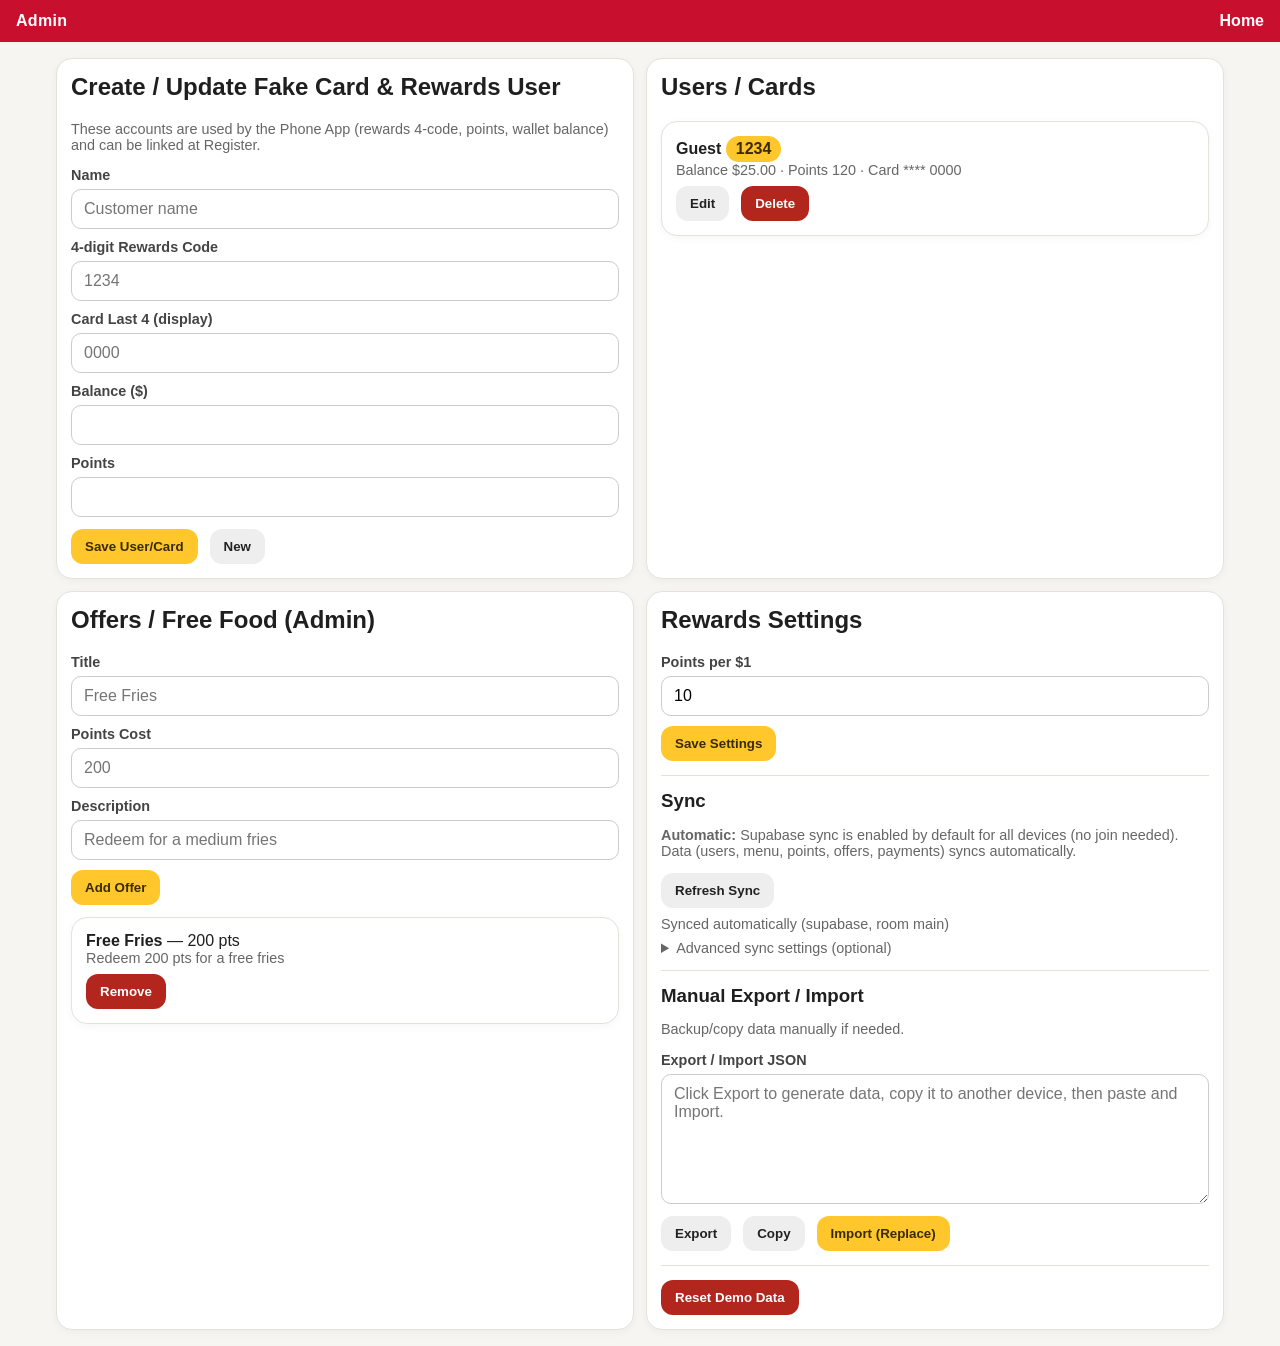
==== commit 73bac041: "Make Supabase sync fully automatic and hide join controls by default" ====
--- a/admin.html
+++ b/admin.html
@@ -43,29 +43,19 @@
         <label>Points per $1</label><input id="ppd" type="number" step="1" />
         <button class="btn" style="margin-top:10px" id="saveRewards">Save Settings</button>
         <hr>
-        <h3 style="margin:0 0 8px">Real-time Sync</h3>
-        <p class="small">Use the same Sync ID on Admin/Register/Menu and Phone so users (e.g. Dylan), points, payments, offers, and menu stay in sync across devices.</p>
-        <label>Sync ID / Room</label>
-        <input id="syncId" placeholder="Sync ID / Room (e.g. main)" />
-        <details style="margin-top:8px"><summary><b>Supabase Sync (recommended if CORS blocks auto sync)</b></summary>
-          <p class="small" style="margin:8px 0">Create a free Supabase project, run the SQL below in SQL Editor, then enter your Project URL + anon public key here (same on all devices).</p>
-          <pre class="small" style="white-space:pre-wrap;background:#f7f7f7;padding:8px;border-radius:8px;border:1px solid #eee">create table if not exists app_state (
-  id text primary key,
-  data jsonb,
-  updated_at timestamptz default now()
-);
-alter table app_state enable row level security;
-create policy "anon all" on app_state for all to anon using (true) with check (true);</pre>
-          <label>Supabase Project URL</label><input id="sbUrl" placeholder="https://xxxx.supabase.co" />
+        <h3 style="margin:0 0 8px">Sync</h3>
+        <p class="small"><b>Automatic:</b> Supabase sync is enabled by default for all devices (no join needed). Data (users, menu, points, offers, payments) syncs automatically.</p>
+        <div class="row" style="margin-top:8px"><button class="btn secondary" id="pullSync">Refresh Sync</button></div>
+        <div id="syncMsg" class="small" style="margin-top:8px"></div>
+        <details style="margin-top:8px"><summary class="small">Advanced sync settings (optional)</summary>
+          <label>Sync ID / Room</label><input id="syncId" placeholder="main" />
+          <div class="row" style="margin-top:8px"><button class="btn secondary" id="joinSync">Join/Set Room</button><button class="btn secondary" id="createSync">Create Auto Sync</button></div>
+          <label style="margin-top:8px">Supabase Project URL</label><input id="sbUrl" placeholder="https://xxxx.supabase.co" />
           <label>Supabase Anon Key</label><input id="sbKey" type="password" placeholder="anon public key" />
-          <div class="row" style="margin-top:8px"><button class="btn" id="connectSupabase">Connect Supabase Sync</button></div>
-        </details>
-        <div class="row" style="margin-top:8px"><button class="btn secondary" id="joinSync">Join Sync</button><button class="btn secondary" id="createSync">Create Auto Sync</button><button class="btn secondary" id="pullSync">Refresh</button></div>
-        <details style="margin-top:8px"><summary class="small">Advanced: GitHub Gist sync</summary>
-          <label>GitHub Token (gist scope)</label><input id="ghToken" type="password" placeholder="ghp_..." />
+          <div class="row" style="margin-top:8px"><button class="btn" id="connectSupabase">Reconnect Supabase</button></div>
+          <label style="margin-top:8px">GitHub Token (gist scope)</label><input id="ghToken" type="password" placeholder="ghp_..." />
           <div class="row" style="margin-top:8px"><button class="btn secondary" id="createGist">Create Gist Sync</button><button class="btn secondary" id="joinGist">Join Gist Sync</button></div>
         </details>
-        <div id="syncMsg" class="small" style="margin-top:8px"></div>
         <hr>
         <h3 style="margin:0 0 8px">Manual Export / Import</h3>
         <p class="small">Backup/copy data manually if needed.</p>
@@ -132,7 +122,7 @@
         localStorage.setItem(DT.KEY, JSON.stringify(d)); alert('Imported. Reloading...'); location.reload();
       }catch(e){alert('Import failed: '+e.message);}
     };
-    function refreshSync(){const c=DT.getSync(); document.getElementById('syncId').value=c?c.id:''; if(c&&c.token) document.getElementById('ghToken').value=c.token; if(c&&c.provider==='supabase'){document.getElementById('sbUrl').value=c.url||''; document.getElementById('sbKey').value=c.key||'';} document.getElementById('syncMsg').textContent=c?('Synced ('+c.provider+') · '+c.id):'Not synced (local only).';}
+    function refreshSync(){const c=DT.getSync(); if(document.getElementById('syncId')) document.getElementById('syncId').value=c?c.id:'main'; if(c&&c.token&&document.getElementById('ghToken')) document.getElementById('ghToken').value=c.token; if(c&&c.provider==='supabase'){if(document.getElementById('sbUrl')) document.getElementById('sbUrl').value=c.url||''; if(document.getElementById('sbKey')) document.getElementById('sbKey').value=c.key||'';} document.getElementById('syncMsg').textContent=c?('Synced automatically ('+c.provider+', room '+c.id+')'):'Syncing...';}
     document.getElementById('connectSupabase').onclick=async()=>{const m=document.getElementById('syncMsg'); try{m.textContent='Connecting Supabase...'; const c=await DT.connectSupabase({url:document.getElementById('sbUrl').value,key:document.getElementById('sbKey').value,id:document.getElementById('syncId').value||'main'}); refreshSync(); m.textContent='Supabase sync connected (room: '+c.id+'). Use same URL/key/room on all devices.';}catch(e){m.textContent='Error: '+e.message;}};
     document.getElementById('createSync').onclick=async()=>{const m=document.getElementById('syncMsg'); try{m.textContent='Creating...'; const c=await DT.createSyncRoom(); refreshSync(); m.textContent='Created. Use this ID on all devices: '+c.id;}catch(e){m.textContent='Error: '+e.message;}};
     document.getElementById('joinSync').onclick=async()=>{const m=document.getElementById('syncMsg'); try{m.textContent='Joining...'; const token=document.getElementById('ghToken').value.trim(); await DT.joinSyncRoom(document.getElementById('syncId').value.trim(), token?'gist':null, {token, forceGist:!!token}); refreshSync(); m.textContent='Joined sync.';}catch(e){m.textContent='Error: '+e.message;}};
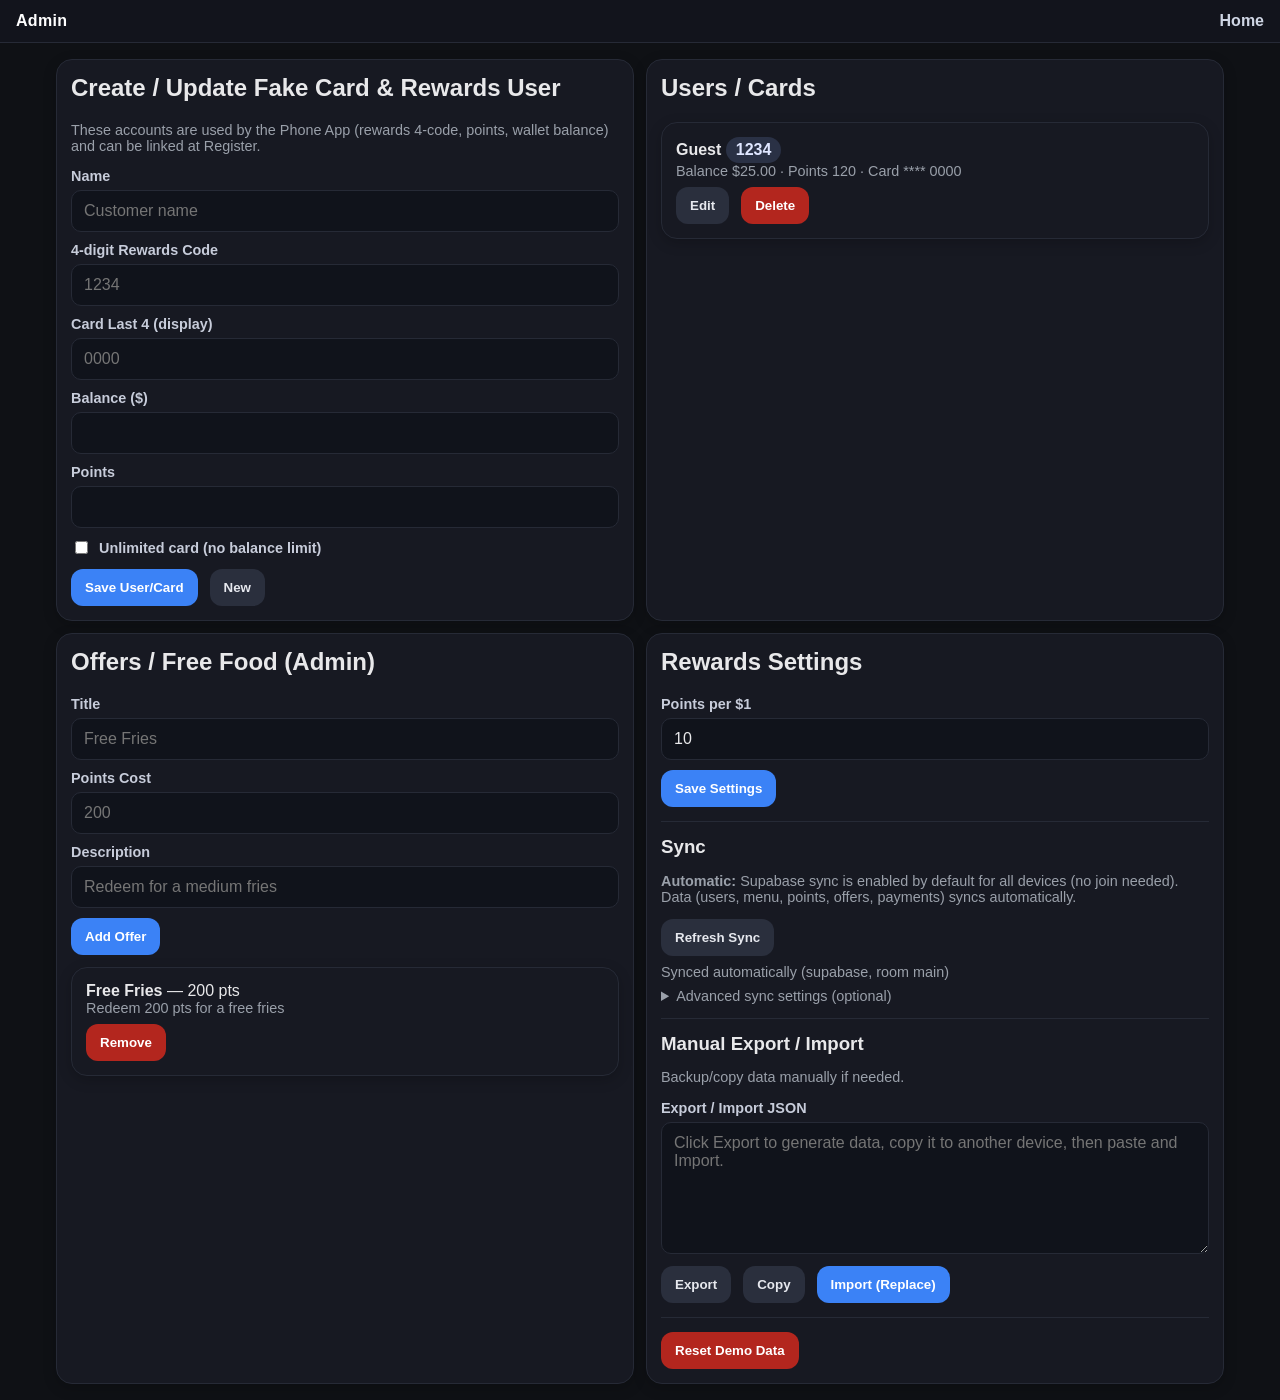
==== commit da5e62a8: "Add app rewards redemption, unlimited cards, and card switching" ====
--- a/admin.html
+++ b/admin.html
@@ -21,6 +21,7 @@
         <label>Card Last 4 (display)</label><input id="uLast4" maxlength="4" placeholder="0000" />
         <label>Balance ($)</label><input id="uBal" type="number" step="0.01" />
         <label>Points</label><input id="uPts" type="number" step="1" />
+        <label style="display:flex;align-items:center;gap:8px;margin-top:10px"><input id="uUnlimited" type="checkbox" style="width:auto" /> Unlimited card (no balance limit)</label>
         <div class="row" style="margin-top:12px"><button class="btn" id="saveUser">Save User/Card</button><button class="btn secondary" id="newUser">New</button></div>
       </div>
       <div class="panel">
@@ -75,14 +76,14 @@
   <script src="js/app.js"></script>
   <script>
     function esc(s){return String(s||'').replace(/[&<>]/g,c=>({'&':'&amp;','<':'&lt;','>':'&gt;'}[c]))}
-    function clearForm(){['uId','uName','uCode','uLast4','uBal','uPts'].forEach(id=>document.getElementById(id).value='');}
+    function clearForm(){['uId','uName','uCode','uLast4','uBal','uPts'].forEach(id=>document.getElementById(id).value=''); document.getElementById('uUnlimited').checked=false;}
     function render(){
       const d=DT.load();
       document.getElementById('ppd').value=d.rewards.pointsPerDollar||10;
       document.getElementById('usersList').innerHTML=d.users.map(u=>`
         <div class="panel" style="margin-bottom:8px">
-          <div><b>${esc(u.name)}</b> <span class="badge">${esc(u.code)}</span></div>
-          <div class="small">Balance ${DT.fmt(u.balance)} · Points ${u.points||0} · Card **** ${esc(u.cardLast4||'')}</div>
+          <div><b>${esc(u.name)}</b> <span class="badge">${esc(u.code)}</span> ${u.unlimited?'<span class="badge" style="background:#2ecc71;color:#062012">Unlimited</span>':''}</div>
+          <div class="small">Balance ${u.unlimited?'Unlimited':DT.fmt(u.balance)} · Points ${u.points||0} · Card **** ${esc(u.cardLast4||'')}</div>
           <div class="row" style="margin-top:8px"><button class="btn secondary" data-edit="${u.id}">Edit</button><button class="btn danger" data-del="${u.id}">Delete</button></div>
         </div>`).join('') || '<div class="small">No users yet.</div>';
       document.querySelectorAll('[data-edit]').forEach(b=>b.onclick=()=>{
@@ -90,6 +91,7 @@
         document.getElementById('uId').value=u.id; document.getElementById('uName').value=u.name||'';
         document.getElementById('uCode').value=u.code||''; document.getElementById('uLast4').value=u.cardLast4||'';
         document.getElementById('uBal').value=u.balance||0; document.getElementById('uPts').value=u.points||0;
+        document.getElementById('uUnlimited').checked=!!u.unlimited;
       });
       document.querySelectorAll('[data-del]').forEach(b=>b.onclick=()=>{
         const dd=DT.load(); dd.users=dd.users.filter(x=>x.id!==b.dataset.del); DT.save(dd); render();
@@ -103,7 +105,7 @@
       const d=DT.load(); const id=document.getElementById('uId').value || DT.uid();
       const name=document.getElementById('uName').value.trim()||'Guest';
       let code=document.getElementById('uCode').value.trim(); if(!/^\d{4}$/.test(code)) code=DT.genCode();
-      const u={id,name,code,cardLast4:document.getElementById('uLast4').value.trim()||code,balance:parseFloat(document.getElementById('uBal').value||'0')||0,points:parseInt(document.getElementById('uPts').value||'0',10)||0,offers:(d.users.find(x=>x.id===id)||{}).offers||[]};
+      const u={id,name,code,cardLast4:document.getElementById('uLast4').value.trim()||code,balance:parseFloat(document.getElementById('uBal').value||'0')||0,points:parseInt(document.getElementById('uPts').value||'0',10)||0,unlimited:document.getElementById('uUnlimited').checked,offers:(d.users.find(x=>x.id===id)||{}).offers||[]};
       const i=d.users.findIndex(x=>x.id===id); if(i>=0) d.users[i]=u; else d.users.push(u); DT.save(d); clearForm(); render();
     };
     document.getElementById('newUser').onclick=clearForm;
--- a/css/styles.css
+++ b/css/styles.css
@@ -1,25 +1,25 @@
-:root{--red:#c8102e;--yellow:#ffc72c;--dark:#1f1f1f;--bg:#f6f5f2;--card:#fff;--green:#1f8f4e;--muted:#666;--border:#e5e2da}
+:root{--red:#c8102e;--yellow:#ffc72c;--dark:#e8e8ea;--bg:#0f1115;--card:#171922;--panel:#171922;--green:#2ecc71;--blue:#3b82f6;--muted:#9aa0aa;--border:#262a36;--surface:#1d2030}
 *{box-sizing:border-box}body{margin:0;font-family:-apple-system,BlinkMacSystemFont,"Segoe UI",Roboto,Helvetica,Arial,sans-serif;background:var(--bg);color:var(--dark)}
-a{color:inherit}
-.launcher{max-width:1000px;margin:0 auto;padding:32px 20px}.launcher h1{color:var(--red);margin:0 0 8px}.sub{color:var(--muted);margin:0 0 24px}
-.grid{display:grid;grid-template-columns:repeat(auto-fit,minmax(220px,1fr));gap:16px}.card{display:block;background:var(--card);padding:18px;border-radius:16px;text-decoration:none;box-shadow:0 2px 10px rgba(0,0,0,.06);border:1px solid var(--border)}.card h2{margin:0 0 6px;font-size:1.2rem;color:var(--red)}.card p{margin:0;color:var(--muted)}
+a{color:#8ab4ff}
+.launcher{max-width:1000px;margin:0 auto;padding:32px 20px}.launcher h1{color:#fff;margin:0 0 8px}.sub{color:var(--muted);margin:0 0 24px}
+.grid{display:grid;grid-template-columns:repeat(auto-fit,minmax(220px,1fr));gap:16px}.card{display:block;background:var(--card);padding:18px;border-radius:16px;text-decoration:none;box-shadow:0 6px 20px rgba(0,0,0,.25);border:1px solid var(--border);color:var(--dark)}.card h2{margin:0 0 6px;font-size:1.2rem;color:#fff}.card p{margin:0;color:var(--muted)}
 .hint{margin-top:20px;color:var(--muted);font-size:.95rem}
-.topbar{display:flex;align-items:center;justify-content:space-between;gap:12px;padding:12px 16px;background:var(--red);color:#fff;position:sticky;top:0;z-index:5}.topbar a{color:#fff;text-decoration:none;font-weight:600}.topbar .title{font-weight:800;letter-spacing:.3px}
+.topbar{display:flex;align-items:center;justify-content:space-between;gap:12px;padding:12px 16px;background:#12141c;color:#fff;position:sticky;top:0;z-index:5;border-bottom:1px solid var(--border)}.topbar a{color:#cfd6e4;text-decoration:none;font-weight:600}.topbar .title{font-weight:800;letter-spacing:.3px}
 .container{padding:16px;max-width:1200px;margin:0 auto}
-.btn{appearance:none;border:0;border-radius:12px;padding:10px 14px;font-weight:700;cursor:pointer;background:var(--yellow);color:#3a2a00}.btn.secondary{background:#eee;color:#222}.btn.danger{background:#b3261e;color:#fff}.btn.green{background:var(--green);color:#fff}.btn.block{width:100%}
-input,select,textarea{width:100%;padding:10px 12px;border:1px solid #ccc;border-radius:10px;font:inherit}
-label{font-size:.9rem;color:#444;font-weight:600;display:block;margin:10px 0 6px}
-.panel{background:var(--card);border:1px solid var(--border);border-radius:16px;padding:14px;box-shadow:0 2px 8px rgba(0,0,0,.04)}
-.row{display:flex;gap:12px;flex-wrap:wrap}.row>.panel{flex:1;min-width280px}
-.menu-grid{display:grid;grid-template-columns:repeat(auto-fill,minmax(160px,1fr));gap:12px}.item{background:#fff;border:1px solid var(--border);border-radius:14px;overflow:hidden;cursor:pointer}.item img{width:100%;height:110px;object-fit:cover;background:#f0ede6}.item .info{padding:10px}.item .name{font-weight:700}.item .price{color:var(--green);font-weight:800}
-.cart-list{list-style:none;padding:0;margin:0}.cart-list li{display:flex;justify-content:space-between;gap:8px;padding:8px 0;border-bottom:1px dashed #ddd}.total{font-size:1.3rem;font-weight:800;margin-top:10px}
-.modal{position:fixed;inset:0;background:rgba(0,0,0,.45);display:none;align-items:center;justify-content:center;padding:16px;z-index:20}.modal.open{display:flex}.modal .box{background:#fff;border-radius:16px;max-width:560px;width:100%;padding:16px;max-height:90vh;overflow:auto}
-.kbd{font-family:ui-monospace,monospace;background:#f2f2f2;border:1px solid #ddd;border-bottom-width:2px;border-radius:6px;padding:1px 6px}
+.btn{appearance:none;border:0;border-radius:12px;padding:11px 14px;font-weight:700;cursor:pointer;background:var(--blue);color:#fff}.btn.secondary{background:#2a2f3d;color:#e6e8ee}.btn.danger{background:#b3261e;color:#fff}.btn.green{background:var(--green);color:#062012}.btn.block{width:100%}.btn:disabled{opacity:.5;cursor:not-allowed}
+input,select,textarea{width:100%;padding:11px 12px;border:1px solid var(--border);border-radius:10px;font:inherit;background:#10131b;color:#e8e8ea}
+label{font-size:.9rem;color:#c7ccda;font-weight:600;display:block;margin:10px 0 6px}
+.panel{background:var(--panel);border:1px solid var(--border);border-radius:16px;padding:14px;box-shadow:0 4px 14px rgba(0,0,0,.2)}
+.row{display:flex;gap:12px;flex-wrap:wrap}.row>.panel{flex:1;min-width:280px}
+.menu-grid{display:grid;grid-template-columns:repeat(auto-fill,minmax(150px,1fr));gap:12px}.item{background:#1b1f2b;border:1px solid var(--border);border-radius:14px;overflow:hidden;cursor:pointer;transition:transform .08s}.item:active{transform:scale(.98)}.item img{width:100%;height:100px;object-fit:cover;background:#10131b}.item .info{padding:10px}.item .name{font-weight:700;color:#fff}.item .price{color:#7ee2a8;font-weight:800}
+.cart-list{list-style:none;padding:0;margin:0}.cart-list li{display:flex;justify-content:space-between;gap:8px;padding:10px 0;border-bottom:1px solid var(--border)}.total{font-size:1.3rem;font-weight:800;margin-top:10px;color:#fff}
+.modal{position:fixed;inset:0;background:rgba(0,0,0,.6);display:none;align-items:center;justify-content:center;padding:16px;z-index:20}.modal.open{display:flex}.modal .box{background:#171922;border:1px solid var(--border);border-radius:16px;max-width:560px;width:100%;padding:16px;max-height:90vh;overflow:auto;color:#e8e8ea}
+.kbd{font-family:ui-monospace,monospace;background:#23283a;border:1px solid #333a50;border-bottom-width:2px;border-radius:6px;padding:1px 6px;color:#fff}
 .small{color:var(--muted);font-size:.9rem}
-.badge{display:inline-block;background:var(--yellow);color:#3a2a00;padding:4px 10px;border-radius:999px;font-weight:800}
-.board{background:#1b1b1b;min-height:100vh;color:#fff}.board .hero{background:linear-gradient(90deg,var(--red),#8f0b20);padding:18px 20px}.board h1{margin:0;font-size:2rem}.board .cats{display:flex;gap:8px;padding:12px 20px;overflow:auto}.board .cat{background:#333;padding:8px 14px;border-radius:999px;white-space:nowrap}.board .cat.active{background:var(--yellow);color:#3a2a00;font-weight:800}
-.board .grid{padding:10px 20px 30px;grid-template-columns:repeat(auto-fill,minmax(180px,1fr))}.board .tile{background:#2a2a2a;border-radius:16px;overflow:hidden;border:1px solid #3a3a3a}.board .tile img{width:100%;height:130px;object-fit:cover;background:#222}.board .tile .info{padding:12px}.board .tile .name{font-weight:800;font-size:1.05rem}.board .tile .price{color:var(--yellow);font-weight:900;margin-top:4px}
-.phone{max-width:480px;margin:0 auto}.wallet{background:linear-gradient(135deg,#111,#333);color:#fff;border-radius:18px;padding:16px;min-height:170px;position:relative;overflow:hidden}.wallet .brand{font-weight:900;letter-spacing:1px}.wallet .num{font-size:1.2rem;letter-spacing:2px;margin:26px 0 8px}.wallet .meta{display:flex;justify-content:space-between;color:#ddd;font-size:.9rem}
+.badge{display:inline-block;background:#2a3145;color:#dfe6ff;padding:4px 10px;border-radius:999px;font-weight:800}
+.board{background:#0b0d12;min-height:100vh;color:#fff}.board .hero{background:linear-gradient(90deg,#151a28,#0f1115);padding:18px 20px;border-bottom:1px solid var(--border)}.board h1{margin:0;font-size:2rem}.board .cats{display:flex;gap:8px;padding:12px 20px;overflow:auto}.board .cat{background:#23283a;padding:8px 14px;border-radius:999px;white-space:nowrap;color:#d7dbea}.board .cat.active{background:var(--blue);color:#fff;font-weight:800}
+.board .grid{padding:10px 20px 30px;grid-template-columns:repeat(auto-fill,minmax(180px,1fr))}.board .tile{background:#171922;border-radius:16px;overflow:hidden;border:1px solid var(--border)}.board .tile img{width:100%;height:130px;object-fit:cover;background:#10131b}.board .tile .info{padding:12px}.board .tile .name{font-weight:800;font-size:1.05rem}.board .tile .price{color:#7ee2a8;font-weight:900;margin-top:4px}
+.phone{max-width:480px;margin:0 auto}.wallet{background:linear-gradient(135deg,#0b1020,#1f2740);color:#fff;border-radius:18px;padding:16px;min-height:170px;position:relative;overflow:hidden;border:1px solid #2a3350}.wallet .brand{font-weight:900;letter-spacing:1px}.wallet .num{font-size:1.2rem;letter-spacing:2px;margin:26px 0 8px}.wallet .meta{display:flex;justify-content:space-between;color:#d8def0;font-size:.9rem}
 .code-big{font-size:2.4rem;font-weight:900;letter-spacing:8px;text-align:center;margin:8px 0}
 .qr-box{display:flex;align-items:center;justify-content:center;background:#fff;border:1px solid var(--border);border-radius:12px;padding:12px;min-height:220px}
 video{width:100%;border-radius:12px;background:#000}
@@ -27,32 +27,53 @@
 hr{border:0;border-top:1px solid var(--border);margin:14px 0}
  @media (max-width:700px){.row{flex-direction:column}}
 /* App-like phone UI */
-.app-body{background:#f2f1ed}
+.app-body{background:#0f1115}
 .app-shell{max-width:480px;margin:0 auto;min-height:100vh;padding-bottom:calc(78px + env(safe-area-inset-bottom));}
-.app-header{position:sticky;top:0;z-index:10;display:flex;align-items:center;justify-content:space-between;gap:10px;padding:calc(10px + env(safe-area-inset-top)) 14px 10px;background:rgba(255,255,255,.92);backdrop-filter:blur(10px);border-bottom:1px solid var(--border)}
-.app-brand{display:flex;align-items:center;gap:8px;font-weight:900;color:var(--red);font-size:1.1rem}
+.app-header{position:sticky;top:0;z-index:10;display:flex;align-items:center;justify-content:space-between;gap:10px;padding:calc(10px + env(safe-area-inset-top)) 14px 10px;background:rgba(18,20,28,.92);backdrop-filter:blur(10px);border-bottom:1px solid var(--border)}
+.app-brand{display:flex;align-items:center;gap:8px;font-weight:900;color:#fff;font-size:1.1rem}
 .app-brand .arches{display:inline-flex;align-items:center;justify-content:center;width:30px;height:30px;border-radius:9px;background:var(--red);color:var(--yellow);font-weight:900}
-.user-pill{max-width:170px;border-radius:999px;padding:8px 12px;border:1px solid #ddd;background:#fff;font-weight:600}
+.user-pill{max-width:170px;border-radius:999px;padding:8px 12px;border:1px solid var(--border);background:#1d2030;font-weight:600;color:#fff}
 .app-main{padding:14px}
 .tab-page{display:none}.tab-page.active{display:block;animation:fade .18s ease}
 @keyframes fade{from{opacity:.6;transform:translateY(4px)}to{opacity:1;transform:none}}
-.hero-card{background:linear-gradient(160deg,var(--red),#8f0b20);color:#fff;border-radius:22px;padding:18px;box-shadow:0 8px 24px rgba(200,16,46,.25);margin-bottom:14px}
-.eyebrow{text-transform:uppercase;font-size:.78rem;letter-spacing:1px;opacity:.9;font-weight:700}
+.hero-card{background:linear-gradient(160deg,#1f2740,#121826);color:#fff;border-radius:22px;padding:18px;box-shadow:0 8px 24px rgba(0,0,0,.35);margin-bottom:14px;border:1px solid #2a3350}
+.eyebrow{text-transform:uppercase;font-size:.78rem;letter-spacing:1px;opacity:.9;font-weight:700;color:#b8c4e3}
 .hero-card .code-big{color:#fff;margin:6px 0 2px;text-shadow:0 2px 10px rgba(0,0,0,.15)}
-.small.light{color:rgba(255,255,255,.85)}
-.stats{display:flex;gap:10px;margin-top:14px}.stat{flex:1;background:rgba(255,255,255,.14);border-radius:14px;padding:10px;text-align:center}.stat .label{font-size:.8rem;opacity:.9}.stat .value{font-size:1.4rem;font-weight:900}
-.section-title{font-weight:900;font-size:1.1rem;margin:14px 2px 8px}.small-title{margin:0 0 8px;font-size:1rem}
+.small.light{color:rgba(255,255,255,.75)}
+.stats{display:flex;gap:10px;margin-top:14px}.stat{flex:1;background:rgba(255,255,255,.06);border-radius:14px;padding:10px;text-align:center;border:1px solid rgba(255,255,255,.06)}.stat .label{font-size:.8rem;opacity:.9}.stat .value{font-size:1.4rem;font-weight:900}
+.section-title{font-weight:900;font-size:1.1rem;margin:14px 2px 8px;color:#fff}.small-title{margin:0 0 8px;font-size:1rem}
 .app-wallet{margin-bottom:12px}
-.quick-actions{display:grid;grid-template-columns:repeat(3,1fr);gap:10px;margin:4px 0 14px}.quick{border:1px solid var(--border);background:#fff;border-radius:16px;padding:12px 8px;display:flex;flex-direction:column;align-items:center;gap:6px;font-weight:700;cursor:pointer}.quick .qi{font-size:1.3rem;color:var(--red)}
-.panel.soft{background:#fff;border:1px solid var(--border);box-shadow:none}
-.app-list{list-style:none;padding:0;margin:0}.app-list li{padding:12px 0;border-bottom:1px solid #eee;display:flex;align-items:center;justify-content:space-between;gap:10px}.app-list li:last-child{border-bottom:0}
-.tabbar{position:fixed;left:50%;transform:translateX(-50%);bottom:0;width:100%;max-width:480px;display:flex;background:rgba(255,255,255,.97);backdrop-filter:blur(10px);border-top:1px solid var(--border);padding:8px 8px calc(8px + env(safe-area-inset-bottom));z-index:20}
-.tabbar .tab{flex:1;border:0;background:none;padding:6px 4px;display:flex;flex-direction:column;align-items:center;gap:2px;color:#777;font-weight:700;font-size:.72rem;cursor:pointer}
+.quick-actions{display:grid;grid-template-columns:repeat(3,1fr);gap:10px;margin:4px 0 14px}.quick{border:1px solid var(--border);background:#171922;border-radius:16px;padding:12px 8px;display:flex;flex-direction:column;align-items:center;gap:6px;font-weight:700;cursor:pointer;color:#e8e8ea}.quick .qi{font-size:1.3rem;color:#8ab4ff}
+.panel.soft{background:#171922;border:1px solid var(--border);box-shadow:none}
+.app-list{list-style:none;padding:0;margin:0}.app-list li{padding:12px 0;border-bottom:1px solid var(--border);display:flex;align-items:center;justify-content:space-between;gap:10px}.app-list li:last-child{border-bottom:0}
+.tabbar{position:fixed;left:50%;transform:translateX(-50%);bottom:0;width:100%;max-width:480px;display:flex;background:rgba(18,20,28,.97);backdrop-filter:blur(10px);border-top:1px solid var(--border);padding:8px 8px calc(8px + env(safe-area-inset-bottom));z-index:20}
+.tabbar .tab{flex:1;border:0;background:none;padding:6px 4px;display:flex;flex-direction:column;align-items:center;gap:2px;color:#7f8796;font-weight:700;font-size:.72rem;cursor:pointer}
 .tabbar .tab .ico{font-size:1.25rem;line-height:1}
-.tabbar .tab.active{color:var(--red)}
+.tabbar .tab.active{color:#8ab4ff}
 /* Auth */
-.auth-screen{min-height:100vh;display:flex;align-items:center;justify-content:center;padding:20px;background:linear-gradient(180deg,#fff7f7,#f2f1ed)}
-.auth-card{width:100%;max-width:420px;background:#fff;border:1px solid var(--border);border-radius:24px;padding:20px;box-shadow:0 10px 30px rgba(0,0,0,.06)}
+.auth-screen{min-height:100vh;display:flex;align-items:center;justify-content:center;padding:20px;background:linear-gradient(180deg,#0f1115,#151826)}
+.auth-card{width:100%;max-width:420px;background:#171922;border:1px solid var(--border);border-radius:24px;padding:20px;box-shadow:0 10px 30px rgba(0,0,0,.4)}
 .app-brand.big{justify-content:center;font-size:1.5rem;margin-bottom:4px}
-.seg{display:flex;background:#f1eee8;border-radius:12px;padding:4px;margin-bottom:8px}.segbtn{flex:1;border:0;background:transparent;padding:10px;border-radius:10px;font-weight:800;cursor:pointer;color:#555}.segbtn.active{background:#fff;color:var(--red);box-shadow:0 1px 4px rgba(0,0,0,.08)}
-.user-pill-btn{border:1px solid #ddd;background:#fff;border-radius:999px;padding:8px 12px;font-weight:700;max-width:150px;white-space:nowrap;overflow:hidden;text-overflow:ellipsis}+.seg{display:flex;background:#10131b;border-radius:12px;padding:4px;margin-bottom:8px;border:1px solid var(--border)}.segbtn{flex:1;border:0;background:transparent;padding:10px;border-radius:10px;font-weight:800;cursor:pointer;color:#9aa0aa}.segbtn.active{background:#2a3145;color:#fff;box-shadow:0 1px 4px rgba(0,0,0,.2)}
+.user-pill-btn{border:1px solid var(--border);background:#1d2030;border-radius:999px;padding:8px 12px;font-weight:700;max-width:150px;white-space:nowrap;overflow:hidden;text-overflow:ellipsis;color:#fff}
+/* Square-like Register */
+.pos{display:grid;grid-template-columns:1fr 380px;min-height:calc(100vh - 54px)}.pos-left{padding:16px;overflow:auto;border-right:1px solid var(--border)}.pos-right{padding:16px;background:#12141c;display:flex;flex-direction:column;min-height:0}
+.pos-head{display:flex;align-items:center;justify-content:space-between;margin-bottom:12px;gap:10px;flex-wrap:wrap}.pos-head h2{margin:0;color:#fff;font-size:1.1rem}
+.pos-cart{flex:1;overflow:auto;min-height:120px}.pos-line{display:flex;justify-content:space-between;gap:10px;padding:12px 0;border-bottom:1px solid var(--border)}.pos-line .nm{font-weight:600;color:#fff}.pos-line .pr{font-weight:700;color:#dfe6ff}
+.pos-totals{border-top:1px solid var(--border);padding-top:12px;margin-top:8px}.pos-total{display:flex;justify-content:space-between;font-size:1.6rem;font-weight:900;color:#fff;margin:6px 0 14px}
+.charge-btn{width:100%;padding:16px;border-radius:14px;font-size:1.15rem;font-weight:900;background:#2ecc71;color:#062012;border:0;cursor:pointer}.charge-btn:disabled{opacity:.4;cursor:not-allowed}
+.tap-screen{text-align:center;padding:18px 8px}.tap-amount{font-size:2.8rem;font-weight:900;color:#fff;margin:8px 0 18px}.tap-visual{width:170px;height:170px;margin:0 auto 16px;border-radius:50%;border:3px solid #2a3350;display:flex;align-items:center;justify-content:center;position:relative;background:radial-gradient(circle,#182038,#101420)}
+.tap-visual.big{width:200px;height:200px}
+.tap-visual::before,.tap-visual::after,.tap-rings::before,.tap-rings::after{content:"";position:absolute;border:2px solid rgba(59,130,246,.45);border-radius:50%;animation:pulse 2s infinite}
+.tap-visual::before{inset:-12px}.tap-visual::after{inset:-28px;animation-delay:.5s}
+.tap-rings::before{inset:-44px;animation-delay:1s}.tap-rings::after{inset:-60px;animation-delay:1.5s}
+.tap-rings{position:absolute;inset:0}
+.tap-icon{font-size:3.2rem;color:#8ab4ff;z-index:1;animation:tapfloat 1.6s ease-in-out infinite}
+@keyframes pulse{0%{transform:scale(.92);opacity:.9}100%{transform:scale(1.18);opacity:0}}
+@keyframes tapfloat{0%,100%{transform:translateY(0)}50%{transform:translateY(-4px)}}
+.tap-status{font-weight:800;color:#cfe0ff;margin:8px 0;font-size:1.1rem}.tap-sub{color:var(--muted);font-size:.95rem}
+.pay-success{color:#2ecc71;font-size:1.3rem;font-weight:900;margin-top:8px}
+.tap-overlay{position:fixed;inset:0;background:rgba(8,10,16,.82);backdrop-filter:blur(8px);display:flex;align-items:center;justify-content:center;z-index:50;opacity:0;pointer-events:none;transition:opacity .25s ease;padding:20px}
+.tap-overlay.open{opacity:1;pointer-events:auto}
+.tap-full{text-align:center;max-width:420px;width:100%;transform:scale(.96);transition:transform .25s ease}.tap-overlay.open .tap-full{transform:scale(1)}
+@media (max-width:900px){.pos{grid-template-columns:1fr}.pos-right{border-right:0;border-top:1px solid var(--border)}}
